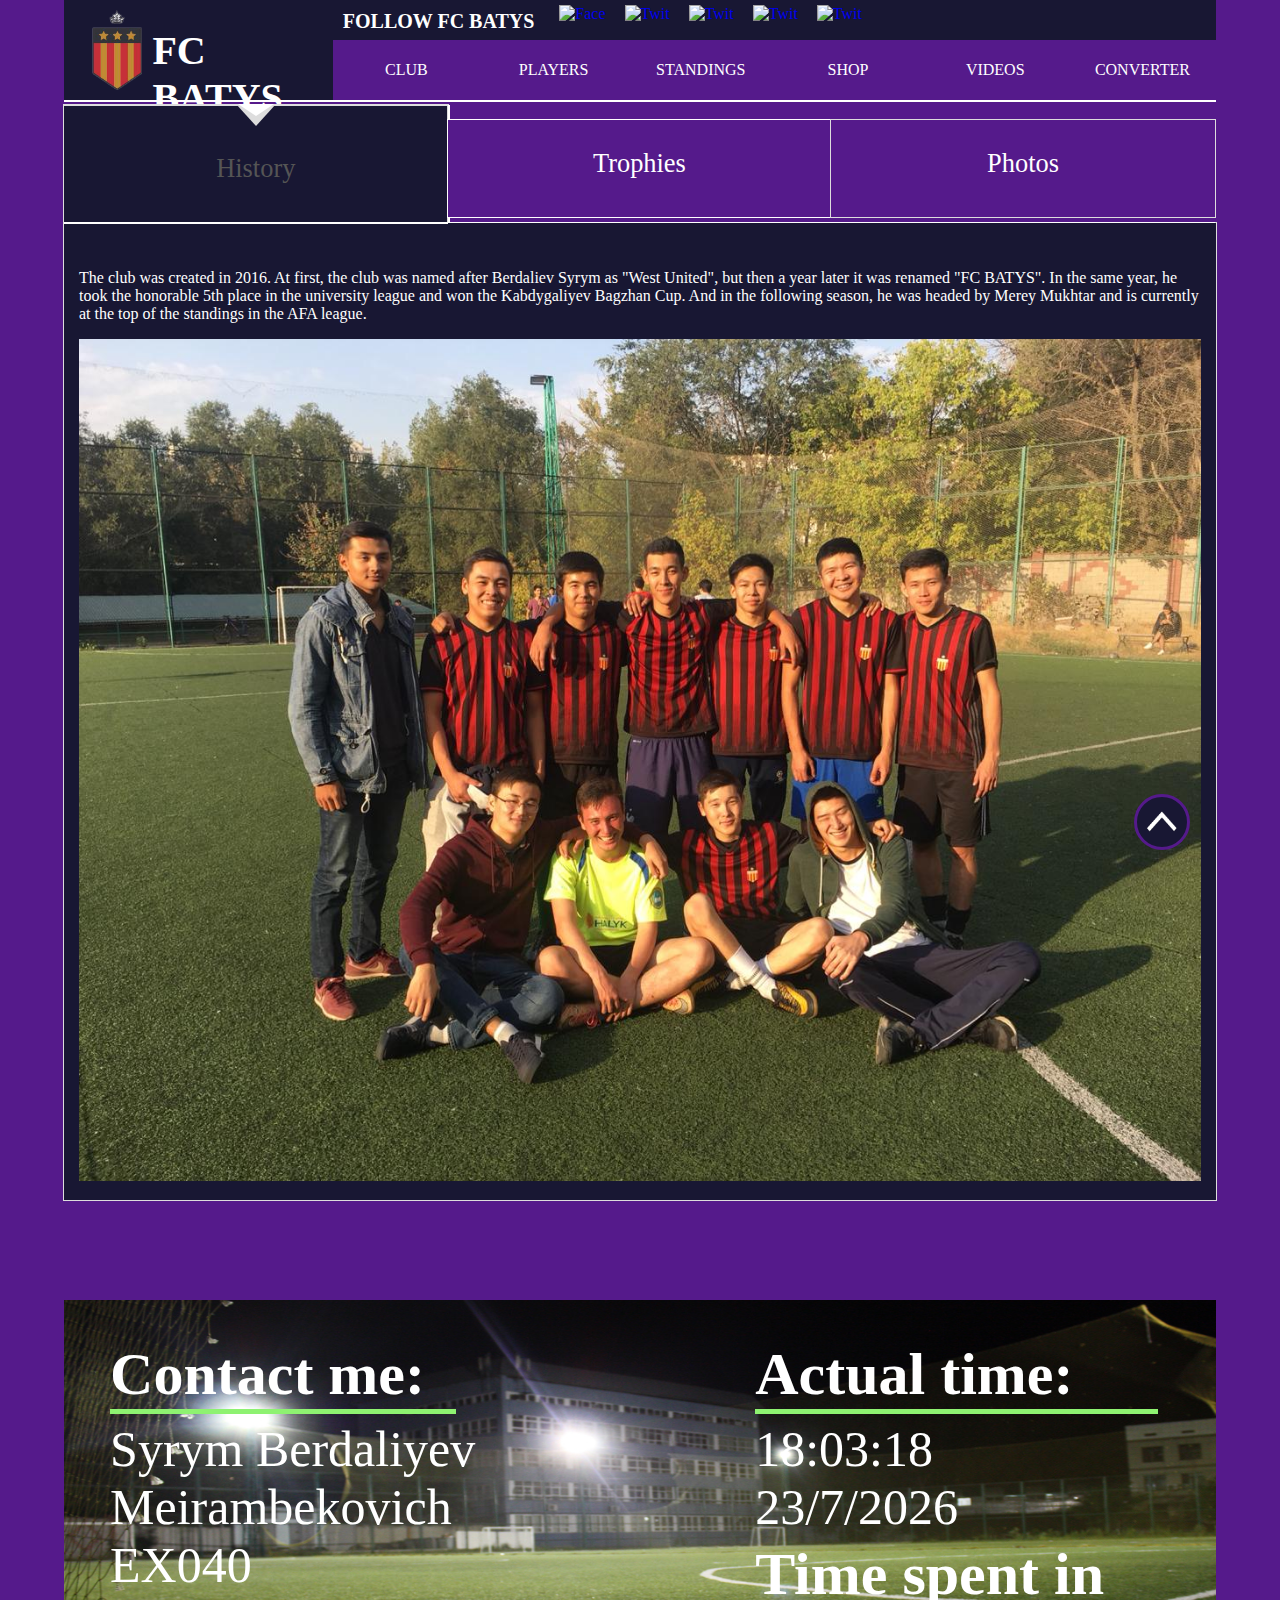
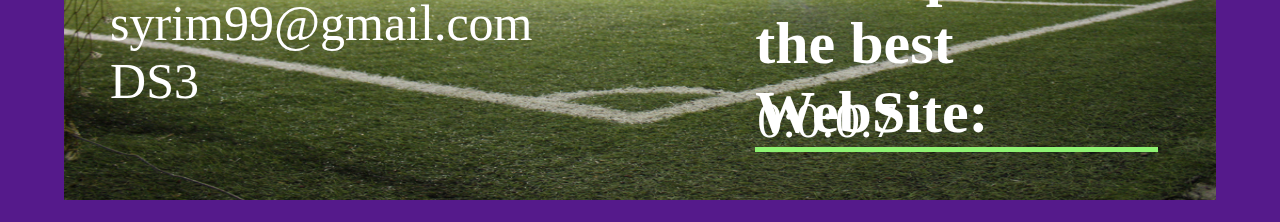
==== Main.html @ 651b8186 "wqe" ====
﻿<!DOCTYPE html>
<html>
<head>
    <meta charset="utf-8" />
    <title>FC BATYS Official Website</title>
    <link rel="stylesheet" href="style1.css">
    <script type="text/javascript">
        function digitalWatch() {
            var date = new Date();
            var hours = date.getHours();
            var minutes = date.getMinutes();
            var seconds = date.getSeconds();
            if (hours < 10) hours = "0" + hours;
            if (minutes < 10) minutes = "0" + minutes;
            if (seconds < 10) seconds = "0" + seconds;
            var d = new Date();
            var day = d.getDate();
            var month = d.getMonth() + 1;
            var year = d.getFullYear();
            document.getElementById("clock").innerHTML = hours + ":" + minutes + ":" + seconds + "<br />" + day + "/" + month + "/" + year;
            setTimeout("digitalWatch()", 1000);
        }
    </script>
    <script src="http://cdnjs.cloudflare.com/ajax/libs/jquery/2.1.3/jquery.min.js"></script>
    <script src="https://maxcdn.bootstrapcdn.com/bootstrap/3.3.7/js/bootstrap.min.js"></script>
    <script src="indexs.js"></script>
    <script type="text/javascript" src="timer.js"></script>
</head>

<body onload="digitalWatch(); starttimer();">
    <a href="index.html">
        <div class="h-transition">
            <div class="anim" id="left"></div>
            <div id="logo">
                <img src="pic/logo.png" width="50px" height="80px" />
                <h1>FC BATYS</h1>
            </div>
            <div class="anim" id="right"></div>
        </div>
    </a>
    <div id="topnav">
        <div id="follow">FOLLOW FC BATYS</div>
        <nav>
            <div id="social">
                <a class="soc" href="https://www.facebook.com/syrim99?ref=bookmarks" target="_blank">
                    <img src="https://www.freeiconspng.com/uploads/white-facebook-fb-icon-17.png" alt="Face" width="30px" height="30px" border="0">
                </a>
                <a class="soc" href="https://twitter.com/syrim_99" target="_blank">
                    <img src="https://www.schalker-gymnasium.de/img/twitter.png" alt="Twit" width="30px" height="30px" border="0">
                </a>
                <a class="soc" href="https://www.instagram.com/whistle_afa/" target="_blank">
                    <img src="http://alm.ch/img/instagram.png" alt="Twit" width="30px" height="30px" border="0">
                </a>
                <a class="soc" href="https://www.youtube.com/channel/UCQXAI_asVi-Q_yuQBf73lHg" target="_blank">
                    <img src="https://pngimage.net/wp-content/uploads/2018/06/youtube-logo-png-white-1.png" alt="Twit" width="30px" height="30px" border="0">
                </a>
                <a class="soc" href="https://vk.com/syrim_99" target="_blank">
                    <img src="https://www.stadlerrail.com/static/img/vk_com.png" alt="Twit" width="30px" height="30px" border="0">
                </a>
            </div>
        </nav>
    </div>
    <ul class="men">
        <li>
            <a href="Main.html">
                Club
                <span></span>
                <span></span>
                <span></span>
                <span></span>
            </a>
        </li>
        <li>
            <a href="players.html">
                Players
                <span></span>
                <span></span>
                <span></span>
                <span></span>
            </a>
        </li>
        <li>
            <a href="Table.html">
                Standings
                <span></span>
                <span></span>
                <span></span>
                <span></span>
            </a>
        </li>
        <li>
            <a href="shop.html">
                Shop
                <span></span>
                <span></span>
                <span></span>
                <span></span>
            </a>
        </li>
        <li>
            <a href="videos.html">
                Videos
                <span></span>
                <span></span>
                <span></span>
                <span></span>
            </a>
        </li>
        <li>
            <a href="Converter.html">
                Converter
                <span></span>
                <span></span>
                <span></span>
                <span></span>
            </a>
        </li>
    </ul>
    <hr id="hr1" width="100%" />
    <div class="container">
        <section id="fancyTabWidget" class="tabs t-tabs">
            <ul class="nav nav-tabs fancyTabs" role="tablist">

                <li class="tab fancyTab active">
                    <div class="arrow-down"><div class="arrow-down-inner"></div></div>
                    <a id="tab0" href="#qwe" role="tab" aria-controls="tabBody0" aria-selected="true" data-toggle="tab" tabindex="0"><span class="fa fa-desktop"></span><span class="hidden-xs">History</span></a>
                    <div class="whiteBlock"></div>
                </li>

                <li class="tab fancyTab">
                    <div class="arrow-down"><div class="arrow-down-inner"></div></div>
                    <a id="tab1" href="#" role="tab" aria-controls="tabBody1" aria-selected="true" data-toggle="tab" tabindex="0"><span class="fa fa-firefox"></span><span class="hidden-xs">Trophies</span></a>
                    <div class="whiteBlock"></div>
                </li>

                <li class="tab fancyTab">
                    <div class="arrow-down"><div class="arrow-down-inner"></div></div>
                    <a id="tab2" href="#tabBody2" role="tab" aria-controls="tabBody2" aria-selected="true" data-toggle="tab" tabindex="0"><span class="fa fa-envira"></span><span class="hidden-xs">Photos</span></a>
                    <div class="whiteBlock"></div>
                </li>
                                
            </ul>
            <div id="myTabContent" class="tab-content fancyTabContent" aria-live="polite">
                <div class="tab-pane  fade active in" id="tabBody0" role="tabpanel" aria-labelledby="tab0" aria-hidden="false" tabindex="0">
                    <div>
                        <div class="row">

                            <div class="col-md-12">
                                <p>The club was created in 2016. At first, the club was named after Berdaliev Syrym as "West United", but then a year later it was renamed "FC BATYS". In the same year, he took the honorable 5th place in the university league and won the Kabdygaliyev Bagzhan Cup. And in the following season, he was headed by Merey Mukhtar and is currently at the top of the standings in the AFA league.</p>
                                <img src="pic/obw2.jpg" width="100%" height="50%" style="align-self:center;" />
                            </div>

                        </div>
                    </div>
                </div>
                <div class="tab-pane  fade" id="tabBody1" role="tabpanel" aria-labelledby="tab1" aria-hidden="true" tabindex="0">
                    <div class="row">

                        <div class="col-md-12">

                            <p>
                                The club has won three dorm cups. Six Cups "Pinta Bar". FC Batys won their first trophy in 2016 when they won the Copa Macaca, which was the predecessor to the Aksay Championship. The club won the Aksay Championship a record 2 times during the 2-year span of the tournament.
                                When AUPET league was established in 2017, the importance of the regional league declined, and it was abandoned in 2017. From then on, Batys did not participate in regional competitions until the establishment of the Copa Catalunya in 2017, a cup they have won a record 2 times.
                                They are the most successful club in AUPET, having won a total of 73 domestic titles: 25 Obwaga Cup, a record 30 Pint Bar Cup, a record 13 Supercopa de AUPET, a record three Copa Aidynbek and a record two Copa de Mara.
                                The club is also one of the most successful clubs in international club football, having won 22 official trophies in total, 14 of which are UEFA competitions and 8 approved by FIFA. They have two Kazakh Cup, five UEFA Champions League titles, a record five UEFA Super Cup, a record four UEFA Cup Winners' Cups, and three FIFA Club World Cup trophies.
                            </p>
                            <img src="https://www.hindustantimes.com/rf/image_size_960x540/HT/p2/2018/04/22/Pictures/spain-soccer-copa-del-rey_3df8436e-45d9-11e8-873d-4d6fb1883171.jpg" width="100%" height="50%" style="align-self:center;" />
                        </div>
                    </div>
                </div>
                <div class="tab-pane  fade" id="tabBody2" role="tabpanel" aria-labelledby="tab2" aria-hidden="true" tabindex="0">
                    <div class="row">
                        <div class="col-md-12" style="align-items:center; text-align:center">
                            <h2>The Moments from matches and life of our players.</h2>
                            <img src="pic/MyCollages.jpg" style="display:block; margin: 0 auto;" width="81%" height="50%" style="align-self:center;" />
                        </div>
                    </div>
                </div>
                                
        </div>

        </section>
    </div>
    <script src="http://cdnjs.cloudflare.com/ajax/libs/jquery/2.1.3/jquery.min.js"></script>
    <script src="https://maxcdn.bootstrapcdn.com/bootstrap/3.3.7/js/bootstrap.min.js"></script>
    <script src="indexs.js"></script>
    <footer id="qwe" style="position: absolute;
    left: 5%;
    top: 1300px;">
        <img src="pic/pole2.jpg" width="100%" height="100% " />
        <div class="footer">
            <h1 id="inf" style="width: 30%">Contact me:</h1>
            <p id="info">
                Syrym Berdaliyev <br />
                Meirambekovich<br />
                EX040<br />
                syrim99@gmail.com<br />
                DS3
            </p>
        </div>
        <div class="footer"><h1 id="act" style="width: 35%">Actual time:</h1><p id="clock"></p></div>
        <div class="footer">
            <h1 id="tim" style="width: 35%">Time spent in the best WebSite:</h1>
            <br /><input type="text" id="myTimer"></input>
        </div>
    </footer>
    <a href="#" title="Up" class="topbutton"><img src="pic/white-down-arrow-png-2.png" width="40px" height="45px" /></a>
</body>
</html>
---- style1.css ----
.container {
    position: absolute;
    top: 90px;
    left: 5%;
    width: 90%;
}
body {
    background-color: rgb(85, 26, 139);
}

a {
    text-decoration: none;
}

.h-transition {
    position: absolute;
    top: 0;
    left: 5%;
    width: 21%;
    height: 100px;
    float: left;
    display: flex;
    justify-content: center;
    cursor: pointer;
    background-color: rgb(24, 23, 51);
}

#logo {
    position: absolute;
    left: 5%;
    width: 90%;
    height: 100px;
    float: left;
}

    #logo img {
        position: absolute;
        margin-top: 10px;
        margin-left: 15px;
        float: left;
    }

    #logo h1 {
        position: absolute;
        top: 0;
        margin-left: 75px;
        font-size: 40px;
        font-family: 'Cambria Math';
        color: white;
        float: left;
    }

.anim {
    display: flex;
    flex-grow: 1;
    width: 5%;
    height: 0px;
    -webkit-transition: height .1s;
    -webkit-transition-property: height;
    -webkit-transition-duration: 0.5s;
    -webkit-transition-timing-function: ease;
    -webkit-transition-delay: 0s;
}

#left {
    position: absolute;
    top: 0;
    left: 0;
    background-color: #c35a0f;
    float: left;
}

#right {
    position: absolute;
    top: 0;
    right: 0;
    background-color: #b11d1d;
    float: right;
}

.h-transition:hover div {
    height: 100px;
}

#topnav {
    position: absolute;
    top: 0;
    left: 26%;
    width: 69%;
    height: 40px;
    float: left;
    background-color: rgb(24, 23, 51);
}

#follow {
    margin-left: 10px;
    margin-top: 10px;
    color: white;
    font-size: 20px;
    font-family: Calibri;
    font-weight: bold;
    float: left;
}

#social {
    margin-left: 10px;
    margin-top: 5px;
    float: left;
}

.soc {
    margin-left: 15px;
}

.men {
    position: absolute;
    top: 40px;
    left: 26%;
    width: 69%;
    height: 60px;
    float: left;
    margin: 0;
    padding: 0;
    display: flex;
    background-color: rgb(85, 26, 139);
}

    .men li {
        width: 16.7%;
        list-style: none;
        float: left;
    }

        .men li a {
            position: relative;
            width: 100%;
            height: 60px;
            float: left;
            display: block;
            color: white;
            line-height: 60px;
            z-index: 0;
            text-align: center;
            text-decoration: none;
            text-transform: uppercase;
            -webkit-transition: .5s;
            box-sizing: border-box;
        }

            .men li a span {
                position: absolute;
                width: 25%;
                height: 100%;
                float: left;
                background-color: rgb(24, 23, 51);
                z-index: -1;
                transform-origin: top;
                transform: scaleY(0);
                -webkit-transition: transform .5s;
            }

            .men li a:hover {
                color: #fff;
                text-decoration: none;
            }

                .men li a:hover span {
                    transform-origin: bottom;
                    transform: scaleY(1);
                }

            .men li a span:nth-child(1) {
                left: 0;
                -webkit-transition-delay: 0s;
            }

            .men li a span:nth-child(2) {
                left: 25%;
                -webkit-transition-delay: 0.15s;
            }

            .men li a span:nth-child(3) {
                left: 50%;
                -webkit-transition-delay: 0.3s;
            }

            .men li a span:nth-child(4) {
                left: 75%;
                -webkit-transition-delay: 0.45s;
            }

#hr1 {
    position: absolute;
    top: 92px;
    left: 5%;
    height: 2px;
    background-color: white;
    width: 90%;
    border: none;
}
#hr2 {
    position: absolute;
    top: 754px;
    left: 5%;
    height: 2px;
    background-color: white;
    width: 90%;
    border: none;
}
footer {
    bottom: 0;
    width: 90%;
    height: 500px;
}

.footer p {
    color: white;
    font-size: 50px;
    font-family: 'Monotype Corsiva';
}

.footer h1 {
    color: white;
    font-size: 60px;
    font-family: 'Monotype Corsiva';
    border-bottom: 5px solid #8ef271;
}

#inf {
    position: absolute;
    top: 0px;
    left: 4%;
    width: 40%;
}

#info {
    position: absolute;
    top: 70px;
    left: 4%;
}

#clock {
    position: absolute;
    top: 70px;
    left: 60%;
}

#myTimer {
    position: absolute;
    top: 390px;
    left: 60%;
    border: none;
    color: white;
    font-size: 50px;
    font-family: 'Monotype Corsiva';
    background: none;
}

#act {
    position: absolute;
    top: 0px;
    left: 60%;
}

#tim {
    position: absolute;
    top: 200px;
    left: 60%;
}

.topbutton {
    width: 50px;
    height: 50px;
    border: 3px solid rgb(85, 26, 139);
    background-color: rgb(24, 23, 51);
    justify-content: center;
    align-items: center;
    text-align: center;
    position: fixed;
    bottom: 50px;
    right: 7%;
    cursor: pointer;
    border-radius: 28px;
    -moz-border-radius: 28px;
    -webkit-border-radius: 28px;
    -khtml-border-radius: 28px;
}
h1, h2, h3, h4, h5, h6 {
  font-family: 'Source Sans Pro';
  font-weight:700;
  color: white;
}

.fancyTab {
    text-align: center;
    padding: 15px 0;
    background-color: rgb(85, 26, 139);
    box-shadow: 0 0 0 1px white;
    top: 15px;
    transition: top .2s;
}

.fancyTab.active {
  top:0;
  transition:top .2s;
}

.whiteBlock {
  display:none;
}

.fancyTab.active .whiteBlock {
    display: block;
    height: 2px;
    bottom: -2px;
    background-color: white;
    width: 100%;
    position: absolute;
    z-index: 1;
}

.fancyTab a {
	font-family: 'Source Sans Pro';
	font-size:1.65em;
	font-weight:300;
    transition:.2s;
    color: white;
}

.fancyTab .hidden-xs {
  white-space:nowrap;
}

.fancyTabs {
	border-bottom:2px solid #ddd;
  margin: 15px 0 0;
}

li.fancyTab a {
  padding-top: 15px;
  top:-15px;
  padding-bottom:0;
}

li.fancyTab.active a {
    padding-top: inherit;
}

.fancyTab .fa {
  font-size: 40px;
	width:100%;
	padding: 15px 0 5px;
  color:white;
}

.fancyTab.active .fa {
  color: white;
}

.fancyTab a:focus {
	outline:none;
}

.fancyTabContent {
    border-color: transparent;
    box-shadow: 0 -2px 0 -1px #fff, 0 0 0 1px #ddd;
    padding: 30px 15px 15px;
    position: relative;
    background-color: rgb(24, 23, 51);
    color:white;
}

.nav-tabs > li.fancyTab.active > a, 
.nav-tabs > li.fancyTab.active > a:focus,
.nav-tabs > li.fancyTab.active > a:hover {
	border-width:0;
}

.nav-tabs > li.fancyTab:hover {
    background-color: rgb(85, 26, 117);
    box-shadow: 0 0 0 1px #ddd;
}

.nav-tabs > li.fancyTab.active:hover {
    background-color: rgb(24, 23, 81);
    box-shadow: 1px 1px 0 1px #fff, 0 0px 0 1px #ddd, -1px 1px 0 0px #ddd inset;
}

.nav-tabs > li.fancyTab:hover a {
	border-color:transparent;
}

.nav.nav-tabs .fancyTab a[data-toggle="tab"] {
  background-color:transparent;
  border-bottom:0;
}

.nav-tabs > li.fancyTab:hover a {
  border-right: 1px solid transparent;
}

.nav-tabs > li.fancyTab > a {
	margin-right:0;
	border-top:0;
  padding-bottom: 30px;
  margin-bottom: -30px;
}

.nav-tabs > li.fancyTab {
	margin-right:0;
	margin-bottom:0;
}

.nav-tabs > li.fancyTab:last-child a {
  border-right: 1px solid transparent;
}

.nav-tabs > li.fancyTab.active:last-child {
  border-right: 0px solid #ddd;
	box-shadow: 0px 2px 0 0px #fff, 0px 0px 0 1px #ddd;
}

.fancyTab:last-child {
  box-shadow: 0 0 0 1px #ddd;
}

.tabs .nav-tabs li.fancyTab.active a {
	box-shadow:none;
  top:0;
}


.fancyTab.active {
    background: rgb(24, 23, 51);
    box-shadow: 1px 1px 0 1px #fff, 0 0px 0 1px #ddd, -1px 1px 0 0px #ddd inset;
    padding-bottom: 30px;
}

.arrow-down {
	display:none;
  width: 0;
  height: 0;
  border-left: 20px solid transparent;
  border-right: 20px solid transparent;
  border-top: 22px solid #ddd;
  position: absolute;
  top: -1px;
  left: calc(50% - 20px);
}

.arrow-down-inner {
  width: 0;
  height: 0;
  border-left: 18px solid transparent;
  border-right: 18px solid transparent;
  border-top: 12px solid #fff;
  position: absolute;
  top: -22px;
  left: -18px;
}

.fancyTab.active .arrow-down {
  display: block;
}

@media (max-width: 1200px) {
  
  .fancyTab .fa {
  	font-size: 36px;
      color: white;
  }
  
  .fancyTab .hidden-xs {
    font-size:22px;
	}
		
}
	
	
@media (max-width: 992px) {
    
  .fancyTab .fa {
  	font-size: 33px;
      color: white;
  }
    
  .fancyTab .hidden-xs {
  	font-size:18px;
    font-weight:normal;
  }
		
}
	
	
@media (max-width: 768px) {
    
  .fancyTab > a {
    font-size:18px;
    color : white;
  }
    
  .nav > li.fancyTab > a {
    padding:15px 0;
    margin-bottom:inherit;
  }
    
  .fancyTab .fa {
    font-size:30px;
  }
    
  .nav-tabs > li.fancyTab > a {
    border-right:1px solid transparent;
    padding-bottom:0;
  }
    
  .fancyTab.active .fa {
    color: white;
	}		
}

.nav {
    padding-left: 0;
    margin-bottom: 0;
    list-style: none
}

    .nav > li {
        position: relative;
        display: block
    }

        .nav > li > a {
            position: relative;
            display: block;
            padding: 10px 15px
        }

            .nav > li > a:focus, .nav > li > a:hover {
                text-decoration: none;
                background-color: #eee;
            }

        .nav > li.disabled > a {
            color: #777
        }

            .nav > li.disabled > a:focus, .nav > li.disabled > a:hover {
                color: #777;
                text-decoration: none;
                cursor: not-allowed;
                background-color: transparent
            }

    .nav .open > a, .nav .open > a:focus, .nav .open > a:hover {
        background-color: #eee;
        border-color: #337ab7
    }

    .nav .nav-divider {
        height: 1px;
        margin: 9px 0;
        overflow: hidden;
        background-color: #e5e5e5
    }

    .nav > li > a > img {
        max-width: none
    }

.nav-tabs {
    border-bottom: 1px solid #ddd
}

    .nav-tabs > li {
        float: left;
        margin-bottom: -1px
    }

        .nav-tabs > li > a {
            margin-right: 2px;
            line-height: 1.42857143;
            border: 1px solid transparent;
            border-radius: 4px 4px 0 0
        }

            .nav-tabs > li > a:hover {
                border-color: #eee #eee #ddd
            }

        .nav-tabs > li.active > a, .nav-tabs > li.active > a:focus, .nav-tabs > li.active > a:hover {
            color: #555;
            cursor: default;
            background-color: #fff;
            border: 1px solid #ddd;
            border-bottom-color: transparent
        }

    .nav-tabs.nav-justified {
        width: 100%;
        border-bottom: 0
    }

        .nav-tabs.nav-justified > li {
            float: none
        }

            .nav-tabs.nav-justified > li > a {
                margin-bottom: 5px;
                text-align: center
            }

        .nav-tabs.nav-justified > .dropdown .dropdown-menu {
            top: auto;
            left: auto
        }

@media (min-width:768px) {
    .nav-tabs.nav-justified > li {
        display: table-cell;
        width: 1%
    }

        .nav-tabs.nav-justified > li > a {
            margin-bottom: 0
        }
}

.nav-tabs.nav-justified > li > a {
    margin-right: 0;
    border-radius: 4px
}

.nav-tabs.nav-justified > .active > a, .nav-tabs.nav-justified > .active > a:focus, .nav-tabs.nav-justified > .active > a:hover {
    border: 1px solid #ddd
}

@media (min-width:768px) {
    .nav-tabs.nav-justified > li > a {
        border-bottom: 1px solid #ddd;
        border-radius: 4px 4px 0 0
    }

    .nav-tabs.nav-justified > .active > a, .nav-tabs.nav-justified > .active > a:focus, .nav-tabs.nav-justified > .active > a:hover {
        border-bottom-color: #fff
    }
}

.nav-pills > li {
    float: left
}

    .nav-pills > li > a {
        border-radius: 4px
    }

    .nav-pills > li + li {
        margin-left: 2px
    }

    .nav-pills > li.active > a, .nav-pills > li.active > a:focus, .nav-pills > li.active > a:hover {
        color: #fff;
        background-color: #337ab7
    }

.nav-stacked > li {
    float: none
}

    .nav-stacked > li + li {
        margin-top: 2px;
        margin-left: 0
    }

.nav-justified {
    width: 100%
}

    .nav-justified > li {
        float: none
    }

        .nav-justified > li > a {
            margin-bottom: 5px;
            text-align: center
        }

    .nav-justified > .dropdown .dropdown-menu {
        top: auto;
        left: auto
    }

@media (min-width:768px) {
    .nav-justified > li {
        display: table-cell;
        width: 1%
    }

        .nav-justified > li > a {
            margin-bottom: 0
        }
}

.nav-tabs-justified {
    border-bottom: 0
}

    .nav-tabs-justified > li > a {
        margin-right: 0;
        border-radius: 4px
    }

    .nav-tabs-justified > .active > a, .nav-tabs-justified > .active > a:focus, .nav-tabs-justified > .active > a:hover {
        border: 1px solid #ddd
    }

@media (min-width:768px) {
    .nav-tabs-justified > li > a {
        border-bottom: 1px solid #ddd;
        border-radius: 4px 4px 0 0
    }

    .nav-tabs-justified > .active > a, .nav-tabs-justified > .active > a:focus, .nav-tabs-justified > .active > a:hover {
        border-bottom-color: #fff
    }
}

.tab-content > .tab-pane {
    display: none
}

.tab-content > .active {
    display: block
}

.nav-tabs .dropdown-menu {
    margin-top: -1px;
    border-top-left-radius: 0;
    border-top-right-radius: 0
}

.navbar {
    position: relative;
    min-height: 50px;
    margin-bottom: 20px;
    border: 1px solid transparent
}

@media (min-width:768px) {
    .navbar {
        border-radius: 4px
    }
}

@media (min-width:768px) {
    .navbar-header {
        float: left
    }
}

.navbar-collapse {
    padding-right: 15px;
    padding-left: 15px;
    overflow-x: visible;
    -webkit-overflow-scrolling: touch;
    border-top: 1px solid transparent;
    -webkit-box-shadow: inset 0 1px 0 rgba(255,255,255,.1);
    box-shadow: inset 0 1px 0 rgba(255,255,255,.1)
}

    .navbar-collapse.in {
        overflow-y: auto
    }

@media (min-width:768px) {
    .navbar-collapse {
        width: auto;
        border-top: 0;
        -webkit-box-shadow: none;
        box-shadow: none
    }

        .navbar-collapse.collapse {
            display: block !important;
            height: auto !important;
            padding-bottom: 0;
            overflow: visible !important
        }

        .navbar-collapse.in {
            overflow-y: visible
        }

    .navbar-fixed-bottom .navbar-collapse, .navbar-fixed-top .navbar-collapse, .navbar-static-top .navbar-collapse {
        padding-right: 0;
        padding-left: 0
    }
}

.navbar-fixed-bottom .navbar-collapse, .navbar-fixed-top .navbar-collapse {
    max-height: 340px
}

@media (max-device-width:480px) and (orientation:landscape) {
    .navbar-fixed-bottom .navbar-collapse, .navbar-fixed-top .navbar-collapse {
        max-height: 200px
    }
}

.container-fluid > .navbar-collapse, .container-fluid > .navbar-header, .container > .navbar-collapse, .container > .navbar-header {
    margin-right: -15px;
    margin-left: -15px
}

@media (min-width:768px) {
    .container-fluid > .navbar-collapse, .container-fluid > .navbar-header, .container > .navbar-collapse, .container > .navbar-header {
        margin-right: 0;
        margin-left: 0
    }
}

.navbar-static-top {
    z-index: 1000;
    border-width: 0 0 1px
}

@media (min-width:768px) {
    .navbar-static-top {
        border-radius: 0
    }
}

.navbar-fixed-bottom, .navbar-fixed-top {
    position: fixed;
    right: 0;
    left: 0;
    z-index: 1030
}

@media (min-width:768px) {
    .navbar-fixed-bottom, .navbar-fixed-top {
        border-radius: 0
    }
}

.navbar-fixed-top {
    top: 0;
    border-width: 0 0 1px
}

.navbar-fixed-bottom {
    bottom: 0;
    margin-bottom: 0;
    border-width: 1px 0 0
}

.navbar-brand {
    float: left;
    height: 50px;
    padding: 15px 15px;
    font-size: 18px;
    line-height: 20px
}

    .navbar-brand:focus, .navbar-brand:hover {
        text-decoration: none
    }

    .navbar-brand > img {
        display: block
    }

@media (min-width:768px) {
    .navbar > .container .navbar-brand, .navbar > .container-fluid .navbar-brand {
        margin-left: -15px
    }
}

.navbar-toggle {
    position: relative;
    float: right;
    padding: 9px 10px;
    margin-top: 8px;
    margin-right: 15px;
    margin-bottom: 8px;
    background-color: transparent;
    background-image: none;
    border: 1px solid transparent;
    border-radius: 4px
}

    .navbar-toggle:focus {
        outline: 0
    }

    .navbar-toggle .icon-bar {
        display: block;
        width: 22px;
        height: 2px;
        border-radius: 1px
    }

        .navbar-toggle .icon-bar + .icon-bar {
            margin-top: 4px
        }

@media (min-width:768px) {
    .navbar-toggle {
        display: none
    }
}

.navbar-nav {
    margin: 7.5px -15px
}

    .navbar-nav > li > a {
        padding-top: 10px;
        padding-bottom: 10px;
        line-height: 20px
    }

@media (max-width:767px) {
    .navbar-nav .open .dropdown-menu {
        position: static;
        float: none;
        width: auto;
        margin-top: 0;
        background-color: transparent;
        border: 0;
        -webkit-box-shadow: none;
        box-shadow: none
    }

        .navbar-nav .open .dropdown-menu .dropdown-header, .navbar-nav .open .dropdown-menu > li > a {
            padding: 5px 15px 5px 25px
        }

        .navbar-nav .open .dropdown-menu > li > a {
            line-height: 20px
        }

            .navbar-nav .open .dropdown-menu > li > a:focus, .navbar-nav .open .dropdown-menu > li > a:hover {
                background-image: none
            }
}

@media (min-width:768px) {
    .navbar-nav {
        float: left;
        margin: 0
    }

        .navbar-nav > li {
            float: left
        }

            .navbar-nav > li > a {
                padding-top: 15px;
                padding-bottom: 15px
            }
}

.navbar-form {
    padding: 10px 15px;
    margin-top: 8px;
    margin-right: -15px;
    margin-bottom: 8px;
    margin-left: -15px;
    border-top: 1px solid transparent;
    border-bottom: 1px solid transparent;
    -webkit-box-shadow: inset 0 1px 0 rgba(255,255,255,.1),0 1px 0 rgba(255,255,255,.1);
    box-shadow: inset 0 1px 0 rgba(255,255,255,.1),0 1px 0 rgba(255,255,255,.1)
}

@media (min-width:768px) {
    .navbar-form .form-group {
        display: inline-block;
        margin-bottom: 0;
        vertical-align: middle
    }

    .navbar-form .form-control {
        display: inline-block;
        width: auto;
        vertical-align: middle
    }

    .navbar-form .form-control-static {
        display: inline-block
    }

    .navbar-form .input-group {
        display: inline-table;
        vertical-align: middle
    }

        .navbar-form .input-group .form-control, .navbar-form .input-group .input-group-addon, .navbar-form .input-group .input-group-btn {
            width: auto
        }

        .navbar-form .input-group > .form-control {
            width: 100%
        }

    .navbar-form .control-label {
        margin-bottom: 0;
        vertical-align: middle
    }

    .navbar-form .checkbox, .navbar-form .radio {
        display: inline-block;
        margin-top: 0;
        margin-bottom: 0;
        vertical-align: middle
    }

        .navbar-form .checkbox label, .navbar-form .radio label {
            padding-left: 0
        }

        .navbar-form .checkbox input[type=checkbox], .navbar-form .radio input[type=radio] {
            position: relative;
            margin-left: 0
        }

    .navbar-form .has-feedback .form-control-feedback {
        top: 0
    }
}

@media (max-width:767px) {
    .navbar-form .form-group {
        margin-bottom: 5px
    }

        .navbar-form .form-group:last-child {
            margin-bottom: 0
        }
}

@media (min-width:768px) {
    .navbar-form {
        width: auto;
        padding-top: 0;
        padding-bottom: 0;
        margin-right: 0;
        margin-left: 0;
        border: 0;
        -webkit-box-shadow: none;
        box-shadow: none
    }
}

.navbar-nav > li > .dropdown-menu {
    margin-top: 0;
    border-top-left-radius: 0;
    border-top-right-radius: 0
}

.navbar-fixed-bottom .navbar-nav > li > .dropdown-menu {
    margin-bottom: 0;
    border-top-left-radius: 4px;
    border-top-right-radius: 4px;
    border-bottom-right-radius: 0;
    border-bottom-left-radius: 0
}

.navbar-btn {
    margin-top: 8px;
    margin-bottom: 8px
}

    .navbar-btn.btn-sm {
        margin-top: 10px;
        margin-bottom: 10px
    }

    .navbar-btn.btn-xs {
        margin-top: 14px;
        margin-bottom: 14px
    }

.navbar-text {
    margin-top: 15px;
    margin-bottom: 15px
}

@media (min-width:768px) {
    .navbar-text {
        float: left;
        margin-right: 15px;
        margin-left: 15px
    }
}

@media (min-width:768px) {
    .navbar-left {
        float: left !important
    }

    .navbar-right {
        float: right !important;
        margin-right: -15px
    }

        .navbar-right ~ .navbar-right {
            margin-right: 0
        }
}

.navbar-default {
    background-color: #f8f8f8;
    border-color: #e7e7e7
}

    .navbar-default .navbar-brand {
        color: #777
    }

        .navbar-default .navbar-brand:focus, .navbar-default .navbar-brand:hover {
            color: #5e5e5e;
            background-color: transparent
        }

    .navbar-default .navbar-text {
        color: #777
    }

    .navbar-default .navbar-nav > li > a {
        color: #777
    }

        .navbar-default .navbar-nav > li > a:focus, .navbar-default .navbar-nav > li > a:hover {
            color: #333;
            background-color: transparent
        }

    .navbar-default .navbar-nav > .active > a, .navbar-default .navbar-nav > .active > a:focus, .navbar-default .navbar-nav > .active > a:hover {
        color: #555;
        background-color: #e7e7e7
    }

    .navbar-default .navbar-nav > .disabled > a, .navbar-default .navbar-nav > .disabled > a:focus, .navbar-default .navbar-nav > .disabled > a:hover {
        color: #ccc;
        background-color: transparent
    }

    .navbar-default .navbar-toggle {
        border-color: #ddd
    }

        .navbar-default .navbar-toggle:focus, .navbar-default .navbar-toggle:hover {
            background-color: #ddd
        }

        .navbar-default .navbar-toggle .icon-bar {
            background-color: #888
        }

    .navbar-default .navbar-collapse, .navbar-default .navbar-form {
        border-color: #e7e7e7
    }

    .navbar-default .navbar-nav > .open > a, .navbar-default .navbar-nav > .open > a:focus, .navbar-default .navbar-nav > .open > a:hover {
        color: #555;
        background-color: #e7e7e7
    }

@media (max-width:767px) {
    .navbar-default .navbar-nav .open .dropdown-menu > li > a {
        color: #777
    }

        .navbar-default .navbar-nav .open .dropdown-menu > li > a:focus, .navbar-default .navbar-nav .open .dropdown-menu > li > a:hover {
            color: #333;
            background-color: transparent
        }

    .navbar-default .navbar-nav .open .dropdown-menu > .active > a, .navbar-default .navbar-nav .open .dropdown-menu > .active > a:focus, .navbar-default .navbar-nav .open .dropdown-menu > .active > a:hover {
        color: #555;
        background-color: #e7e7e7
    }

    .navbar-default .navbar-nav .open .dropdown-menu > .disabled > a, .navbar-default .navbar-nav .open .dropdown-menu > .disabled > a:focus, .navbar-default .navbar-nav .open .dropdown-menu > .disabled > a:hover {
        color: #ccc;
        background-color: transparent
    }
}

.navbar-default .navbar-link {
    color: #777
}

    .navbar-default .navbar-link:hover {
        color: #333
    }

.navbar-default .btn-link {
    color: #777
}

    .navbar-default .btn-link:focus, .navbar-default .btn-link:hover {
        color: #333
    }

    .navbar-default .btn-link[disabled]:focus, .navbar-default .btn-link[disabled]:hover, fieldset[disabled] .navbar-default .btn-link:focus, fieldset[disabled] .navbar-default .btn-link:hover {
        color: #ccc
    }

.navbar-inverse {
    background-color: #222;
    border-color: #080808
}

    .navbar-inverse .navbar-brand {
        color: #9d9d9d
    }

        .navbar-inverse .navbar-brand:focus, .navbar-inverse .navbar-brand:hover {
            color: #fff;
            background-color: transparent
        }

    .navbar-inverse .navbar-text {
        color: #9d9d9d
    }

    .navbar-inverse .navbar-nav > li > a {
        color: #9d9d9d
    }

        .navbar-inverse .navbar-nav > li > a:focus, .navbar-inverse .navbar-nav > li > a:hover {
            color: #fff;
            background-color: transparent
        }

    .navbar-inverse .navbar-nav > .active > a, .navbar-inverse .navbar-nav > .active > a:focus, .navbar-inverse .navbar-nav > .active > a:hover {
        color: #fff;
        background-color: #080808
    }

    .navbar-inverse .navbar-nav > .disabled > a, .navbar-inverse .navbar-nav > .disabled > a:focus, .navbar-inverse .navbar-nav > .disabled > a:hover {
        color: #444;
        background-color: transparent
    }

    .navbar-inverse .navbar-toggle {
        border-color: #333
    }

        .navbar-inverse .navbar-toggle:focus, .navbar-inverse .navbar-toggle:hover {
            background-color: #333
        }

        .navbar-inverse .navbar-toggle .icon-bar {
            background-color: #fff
        }

    .navbar-inverse .navbar-collapse, .navbar-inverse .navbar-form {
        border-color: #101010
    }

    .navbar-inverse .navbar-nav > .open > a, .navbar-inverse .navbar-nav > .open > a:focus, .navbar-inverse .navbar-nav > .open > a:hover {
        color: #fff;
        background-color: #080808
    }

@media (max-width:767px) {
    .navbar-inverse .navbar-nav .open .dropdown-menu > .dropdown-header {
        border-color: #080808
    }

    .navbar-inverse .navbar-nav .open .dropdown-menu .divider {
        background-color: #080808
    }

    .navbar-inverse .navbar-nav .open .dropdown-menu > li > a {
        color: #9d9d9d
    }

        .navbar-inverse .navbar-nav .open .dropdown-menu > li > a:focus, .navbar-inverse .navbar-nav .open .dropdown-menu > li > a:hover {
            color: #fff;
            background-color: transparent
        }

    .navbar-inverse .navbar-nav .open .dropdown-menu > .active > a, .navbar-inverse .navbar-nav .open .dropdown-menu > .active > a:focus, .navbar-inverse .navbar-nav .open .dropdown-menu > .active > a:hover {
        color: #fff;
        background-color: #080808
    }

    .navbar-inverse .navbar-nav .open .dropdown-menu > .disabled > a, .navbar-inverse .navbar-nav .open .dropdown-menu > .disabled > a:focus, .navbar-inverse .navbar-nav .open .dropdown-menu > .disabled > a:hover {
        color: #444;
        background-color: transparent
    }
}

.navbar-inverse .navbar-link {
    color: #9d9d9d
}

    .navbar-inverse .navbar-link:hover {
        color: #fff
    }

.navbar-inverse .btn-link {
    color: #9d9d9d
}

    .navbar-inverse .btn-link:focus, .navbar-inverse .btn-link:hover {
        color: #fff
    }

    .navbar-inverse .btn-link[disabled]:focus, .navbar-inverse .btn-link[disabled]:hover, fieldset[disabled] .navbar-inverse .btn-link:focus, fieldset[disabled] .navbar-inverse .btn-link:hover {
        color: #444
    }

.carousel {
    position: relative
}

.carousel-inner {
    position: relative;
    width: 100%;
    overflow: hidden
}

    .carousel-inner > .item {
        position: relative;
        display: none;
        -webkit-transition: .6s ease-in-out left;
        -o-transition: .6s ease-in-out left;
        transition: .6s ease-in-out left
    }

        .carousel-inner > .item > a > img, .carousel-inner > .item > img {
            line-height: 1
        }

@media all and (transform-3d),(-webkit-transform-3d) {
    .carousel-inner > .item {
        -webkit-transition: -webkit-transform .6s ease-in-out;
        -o-transition: -o-transform .6s ease-in-out;
        transition: transform .6s ease-in-out;
        -webkit-backface-visibility: hidden;
        backface-visibility: hidden;
        -webkit-perspective: 1000px;
        perspective: 1000px
    }

        .carousel-inner > .item.active.right, .carousel-inner > .item.next {
            left: 0;
            -webkit-transform: translate3d(100%,0,0);
            transform: translate3d(100%,0,0)
        }

        .carousel-inner > .item.active.left, .carousel-inner > .item.prev {
            left: 0;
            -webkit-transform: translate3d(-100%,0,0);
            transform: translate3d(-100%,0,0)
        }

            .carousel-inner > .item.active, .carousel-inner > .item.next.left, .carousel-inner > .item.prev.right {
                left: 0;
                -webkit-transform: translate3d(0,0,0);
                transform: translate3d(0,0,0)
            }
}

.carousel-inner > .active, .carousel-inner > .next, .carousel-inner > .prev {
    display: block
}

.carousel-inner > .active {
    left: 0
}

.carousel-inner > .next, .carousel-inner > .prev {
    position: absolute;
    top: 0;
    width: 100%
}

.carousel-inner > .next {
    left: 100%
}

.carousel-inner > .prev {
    left: -100%
}

    .carousel-inner > .next.left, .carousel-inner > .prev.right {
        left: 0
    }

.carousel-inner > .active.left {
    left: -100%
}

.carousel-inner > .active.right {
    left: 100%
}

.carousel-control {
    position: absolute;
    top: 0;
    bottom: 0;
    left: 0;
    width: 15%;
    font-size: 20px;
    color: #fff;
    text-align: center;
    text-shadow: 0 1px 2px rgba(0,0,0,.6);
    filter: alpha(opacity=50);
    opacity: .5
}

    .carousel-control.left {
        background-image: -webkit-linear-gradient(left,rgba(0,0,0,.5) 0,rgba(0,0,0,.0001) 100%);
        background-image: -o-linear-gradient(left,rgba(0,0,0,.5) 0,rgba(0,0,0,.0001) 100%);
        background-image: -webkit-gradient(linear,left top,right top,from(rgba(0,0,0,.5)),to(rgba(0,0,0,.0001)));
        background-image: linear-gradient(to right,rgba(0,0,0,.5) 0,rgba(0,0,0,.0001) 100%);
        filter: progid:DXImageTransform.Microsoft.gradient(startColorstr='#80000000', endColorstr='#00000000', GradientType=1);
        background-repeat: repeat-x
    }

    .carousel-control.right {
        right: 0;
        left: auto;
        background-image: -webkit-linear-gradient(left,rgba(0,0,0,.0001) 0,rgba(0,0,0,.5) 100%);
        background-image: -o-linear-gradient(left,rgba(0,0,0,.0001) 0,rgba(0,0,0,.5) 100%);
        background-image: -webkit-gradient(linear,left top,right top,from(rgba(0,0,0,.0001)),to(rgba(0,0,0,.5)));
        background-image: linear-gradient(to right,rgba(0,0,0,.0001) 0,rgba(0,0,0,.5) 100%);
        filter: progid:DXImageTransform.Microsoft.gradient(startColorstr='#00000000', endColorstr='#80000000', GradientType=1);
        background-repeat: repeat-x
    }

    .carousel-control:focus, .carousel-control:hover {
        color: #fff;
        text-decoration: none;
        filter: alpha(opacity=90);
        outline: 0;
        opacity: .9
    }

    .carousel-control .glyphicon-chevron-left, .carousel-control .glyphicon-chevron-right, .carousel-control .icon-next, .carousel-control .icon-prev {
        position: absolute;
        top: 50%;
        z-index: 5;
        display: inline-block;
        margin-top: -10px
    }

    .carousel-control .glyphicon-chevron-left, .carousel-control .icon-prev {
        left: 50%;
        margin-left: -10px
    }

    .carousel-control .glyphicon-chevron-right, .carousel-control .icon-next {
        right: 50%;
        margin-right: -10px
    }

    .carousel-control .icon-next, .carousel-control .icon-prev {
        width: 20px;
        height: 20px;
        font-family: serif;
        line-height: 1
    }

        .carousel-control .icon-prev:before {
            content: '\2039'
        }

        .carousel-control .icon-next:before {
            content: '\203a'
        }

.carousel-indicators {
    position: absolute;
    bottom: 10px;
    left: 50%;
    z-index: 15;
    width: 60%;
    padding-left: 0;
    margin-left: -30%;
    text-align: center;
    list-style: none
}

    .carousel-indicators li {
        display: inline-block;
        width: 10px;
        height: 10px;
        margin: 1px;
        text-indent: -999px;
        cursor: pointer;
        background-color: #000\9;
        background-color: rgba(0,0,0,0);
        border: 1px solid #fff;
        border-radius: 10px
    }

    .carousel-indicators .active {
        width: 12px;
        height: 12px;
        margin: 0;
        background-color: #fff
    }

.carousel-caption {
    position: absolute;
    right: 15%;
    bottom: 20px;
    left: 15%;
    z-index: 10;
    padding-top: 20px;
    padding-bottom: 20px;
    color: #fff;
    text-align: center;
    text-shadow: 0 1px 2px rgba(0,0,0,.6)
}

    .carousel-caption .btn {
        text-shadow: none
    }

@media screen and (min-width:768px) {
    .carousel-control .glyphicon-chevron-left, .carousel-control .glyphicon-chevron-right, .carousel-control .icon-next, .carousel-control .icon-prev {
        width: 30px;
        height: 30px;
        margin-top: -15px;
        font-size: 30px
    }

    .carousel-control .glyphicon-chevron-left, .carousel-control .icon-prev {
        margin-left: -15px
    }

    .carousel-control .glyphicon-chevron-right, .carousel-control .icon-next {
        margin-right: -15px
    }

    .carousel-caption {
        right: 20%;
        left: 20%;
        padding-bottom: 30px
    }

    .carousel-indicators {
        bottom: 20px
    }
}

.btn-group-vertical > .btn-group:after, .btn-group-vertical > .btn-group:before, .btn-toolbar:after, .btn-toolbar:before, .clearfix:after, .clearfix:before, .container-fluid:after, .container-fluid:before, .container:after, .container:before, .dl-horizontal dd:after, .dl-horizontal dd:before, .form-horizontal .form-group:after, .form-horizontal .form-group:before, .modal-footer:after, .modal-footer:before, .nav:after, .nav:before, .navbar-collapse:after, .navbar-collapse:before, .navbar-header:after, .navbar-header:before, .navbar:after, .navbar:before, .pager:after, .pager:before, .panel-body:after, .panel-body:before, .row:after, .row:before {
    display: table;
    content: " "
}

.btn-group-vertical > .btn-group:after, .btn-toolbar:after, .clearfix:after, .container-fluid:after, .container:after, .dl-horizontal dd:after, .form-horizontal .form-group:after, .modal-footer:after, .nav:after, .navbar-collapse:after, .navbar-header:after, .navbar:after, .pager:after, .panel-body:after, .row:after {
    clear: both
}

.center-block {
    display: block;
    margin-right: auto;
    margin-left: auto
}

.pull-right {
    float: right !important
}

.pull-left {
    float: left !important
}

.hide {
    display: none !important
}

.show {
    display: block !important
}

.invisible {
    visibility: hidden
}

.text-hide {
    font: 0/0 a;
    color: transparent;
    text-shadow: none;
    background-color: transparent;
    border: 0
}

.hidden {
    display: none !important
}

.affix {
    position: fixed
}

@-ms-viewport {
    width: device-width
}

.visible-lg, .visible-md, .visible-sm, .visible-xs {
    display: none !important
}

.visible-lg-block, .visible-lg-inline, .visible-lg-inline-block, .visible-md-block, .visible-md-inline, .visible-md-inline-block, .visible-sm-block, .visible-sm-inline, .visible-sm-inline-block, .visible-xs-block, .visible-xs-inline, .visible-xs-inline-block {
    display: none !important
}

@media (max-width:767px) {
    .visible-xs {
        display: block !important
    }

    table.visible-xs {
        display: table !important
    }

    tr.visible-xs {
        display: table-row !important
    }

    td.visible-xs, th.visible-xs {
        display: table-cell !important
    }
}

@media (max-width:767px) {
    .visible-xs-block {
        display: block !important
    }
}

@media (max-width:767px) {
    .visible-xs-inline {
        display: inline !important
    }
}

@media (max-width:767px) {
    .visible-xs-inline-block {
        display: inline-block !important
    }
}

@media (min-width:768px) and (max-width:991px) {
    .visible-sm {
        display: block !important
    }

    table.visible-sm {
        display: table !important
    }

    tr.visible-sm {
        display: table-row !important
    }

    td.visible-sm, th.visible-sm {
        display: table-cell !important
    }
}

@media (min-width:768px) and (max-width:991px) {
    .visible-sm-block {
        display: block !important
    }
}

@media (min-width:768px) and (max-width:991px) {
    .visible-sm-inline {
        display: inline !important
    }
}

@media (min-width:768px) and (max-width:991px) {
    .visible-sm-inline-block {
        display: inline-block !important
    }
}

@media (min-width:992px) and (max-width:1199px) {
    .visible-md {
        display: block !important
    }

    table.visible-md {
        display: table !important
    }

    tr.visible-md {
        display: table-row !important
    }

    td.visible-md, th.visible-md {
        display: table-cell !important
    }
}

@media (min-width:992px) and (max-width:1199px) {
    .visible-md-block {
        display: block !important
    }
}

@media (min-width:992px) and (max-width:1199px) {
    .visible-md-inline {
        display: inline !important
    }
}

@media (min-width:992px) and (max-width:1199px) {
    .visible-md-inline-block {
        display: inline-block !important
    }
}

@media (min-width:1200px) {
    .visible-lg {
        display: block !important
    }

    table.visible-lg {
        display: table !important
    }

    tr.visible-lg {
        display: table-row !important
    }

    td.visible-lg, th.visible-lg {
        display: table-cell !important
    }
}

@media (min-width:1200px) {
    .visible-lg-block {
        display: block !important
    }
}

@media (min-width:1200px) {
    .visible-lg-inline {
        display: inline !important
    }
}

@media (min-width:1200px) {
    .visible-lg-inline-block {
        display: inline-block !important
    }
}

@media (max-width:767px) {
    .hidden-xs {
        display: none !important
    }
}

@media (min-width:768px) and (max-width:991px) {
    .hidden-sm {
        display: none !important
    }
}

@media (min-width:992px) and (max-width:1199px) {
    .hidden-md {
        display: none !important
    }
}

@media (min-width:1200px) {
    .hidden-lg {
        display: none !important
    }
}

.visible-print {
    display: none !important
}

@media print {
    .visible-print {
        display: block !important
    }

    table.visible-print {
        display: table !important
    }

    tr.visible-print {
        display: table-row !important
    }

    td.visible-print, th.visible-print {
        display: table-cell !important
    }
}

.visible-print-block {
    display: none !important
}

@media print {
    .visible-print-block {
        display: block !important
    }
}

.visible-print-inline {
    display: none !important
}

@media print {
    .visible-print-inline {
        display: inline !important
    }
}

.visible-print-inline-block {
    display: none !important
}

@media print {
    .visible-print-inline-block {
        display: inline-block !important
    }
}

@media print {
    .hidden-print {
        display: none !important
    }
}
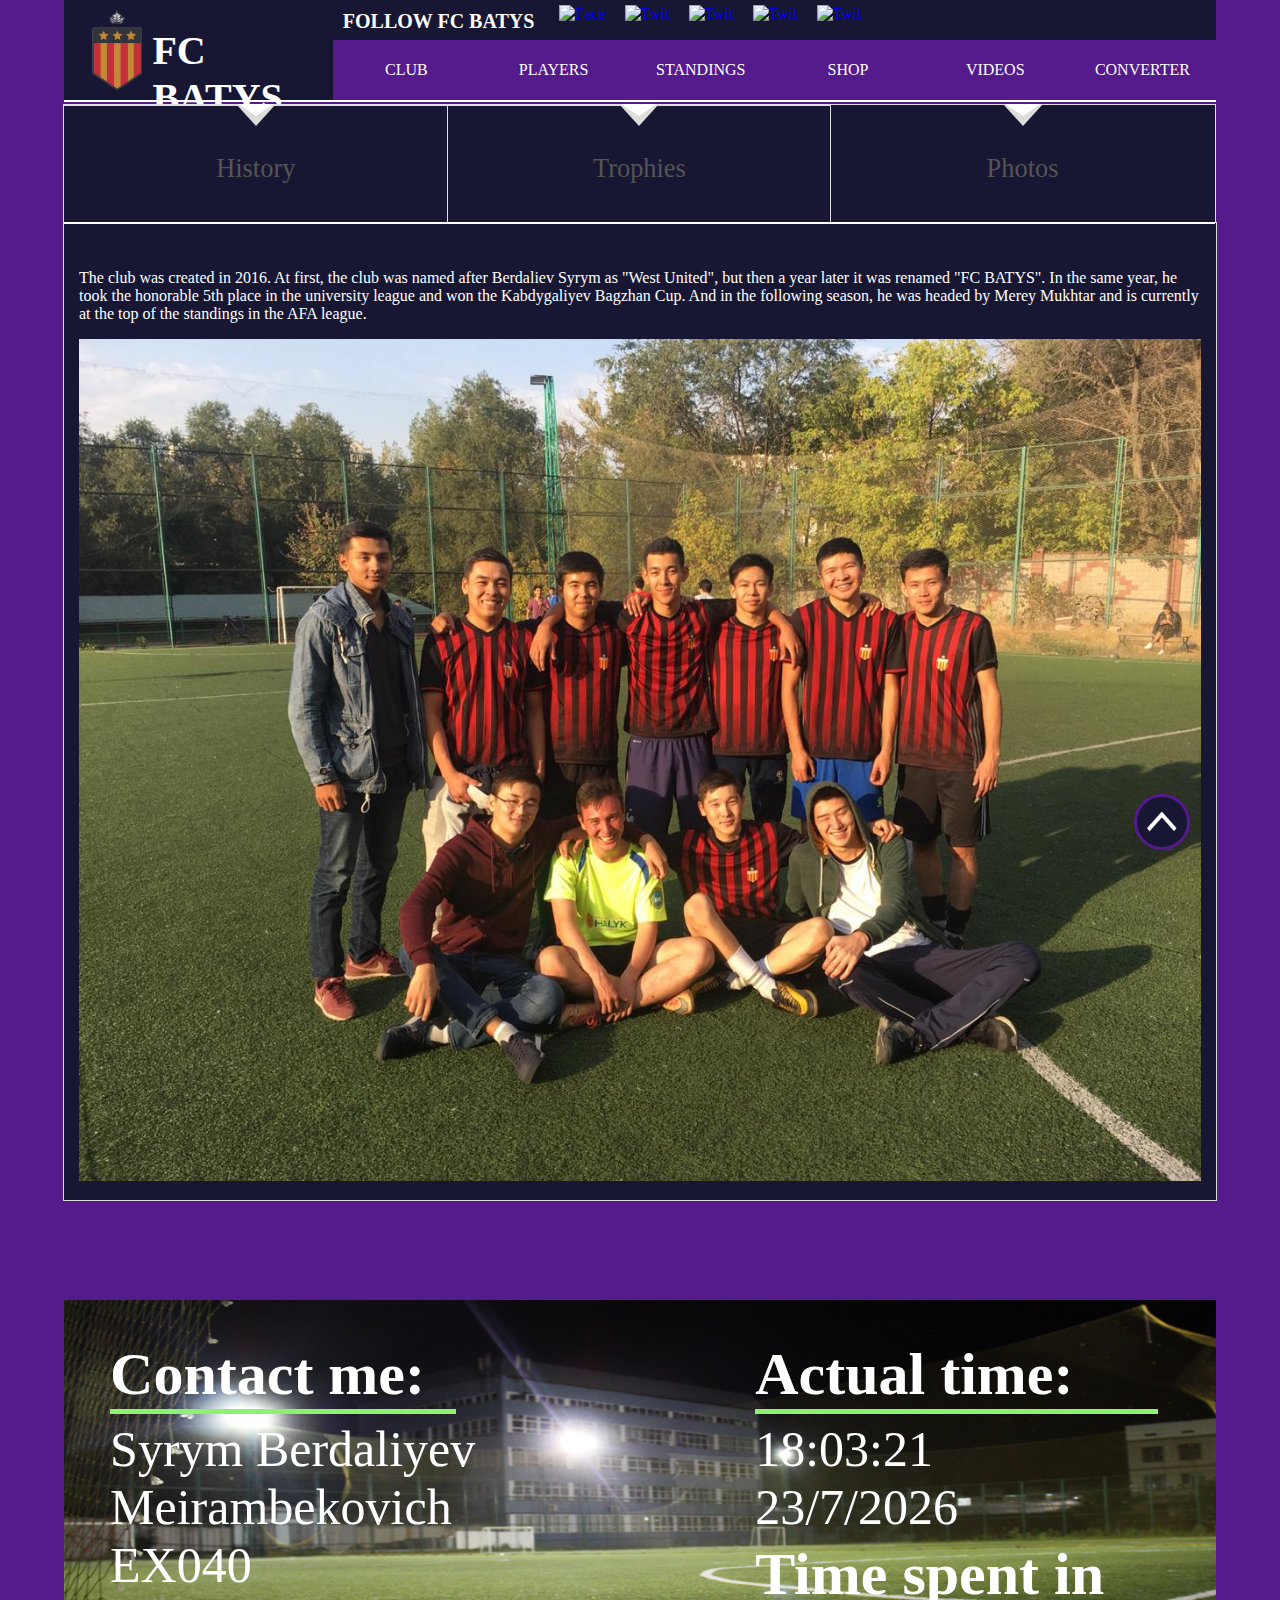
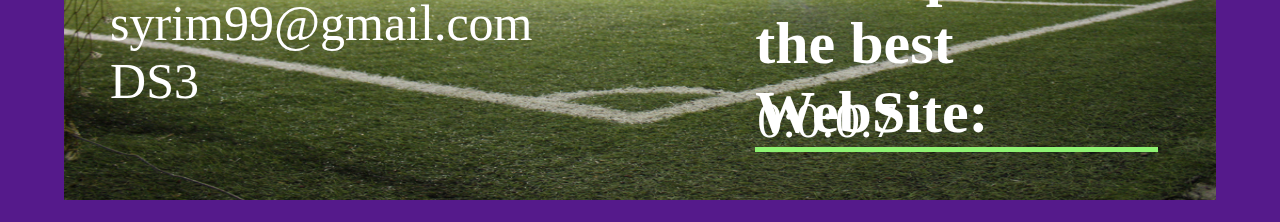
==== commit 828a4365: "sad" ====
--- a/Main.html
+++ b/Main.html
@@ -123,17 +123,17 @@
 
                 <li class="tab fancyTab active">
                     <div class="arrow-down"><div class="arrow-down-inner"></div></div>
-                    <a id="tab0" href="#qwe" role="tab" aria-controls="tabBody0" aria-selected="true" data-toggle="tab" tabindex="0"><span class="fa fa-desktop"></span><span class="hidden-xs">History</span></a>
+                    <a id="tab0" href="#tabBody0" role="tab" aria-controls="tabBody0" aria-selected="true" data-toggle="tab" tabindex="0"><span class="fa fa-desktop"></span><span class="hidden-xs">History</span></a>
                     <div class="whiteBlock"></div>
                 </li>
 
-                <li class="tab fancyTab">
+                <li class="tab fancyTab active" >
                     <div class="arrow-down"><div class="arrow-down-inner"></div></div>
-                    <a id="tab1" href="#" role="tab" aria-controls="tabBody1" aria-selected="true" data-toggle="tab" tabindex="0"><span class="fa fa-firefox"></span><span class="hidden-xs">Trophies</span></a>
+                    <a id="tab1" href="#tabBody1" role="tab" aria-controls="tabBody1" aria-selected="true" data-toggle="tab" tabindex="0"><span class="fa fa-firefox"></span><span class="hidden-xs">Trophies</span></a>
                     <div class="whiteBlock"></div>
                 </li>
 
-                <li class="tab fancyTab">
+                <li class="tab fancyTab active" >
                     <div class="arrow-down"><div class="arrow-down-inner"></div></div>
                     <a id="tab2" href="#tabBody2" role="tab" aria-controls="tabBody2" aria-selected="true" data-toggle="tab" tabindex="0"><span class="fa fa-envira"></span><span class="hidden-xs">Photos</span></a>
                     <div class="whiteBlock"></div>
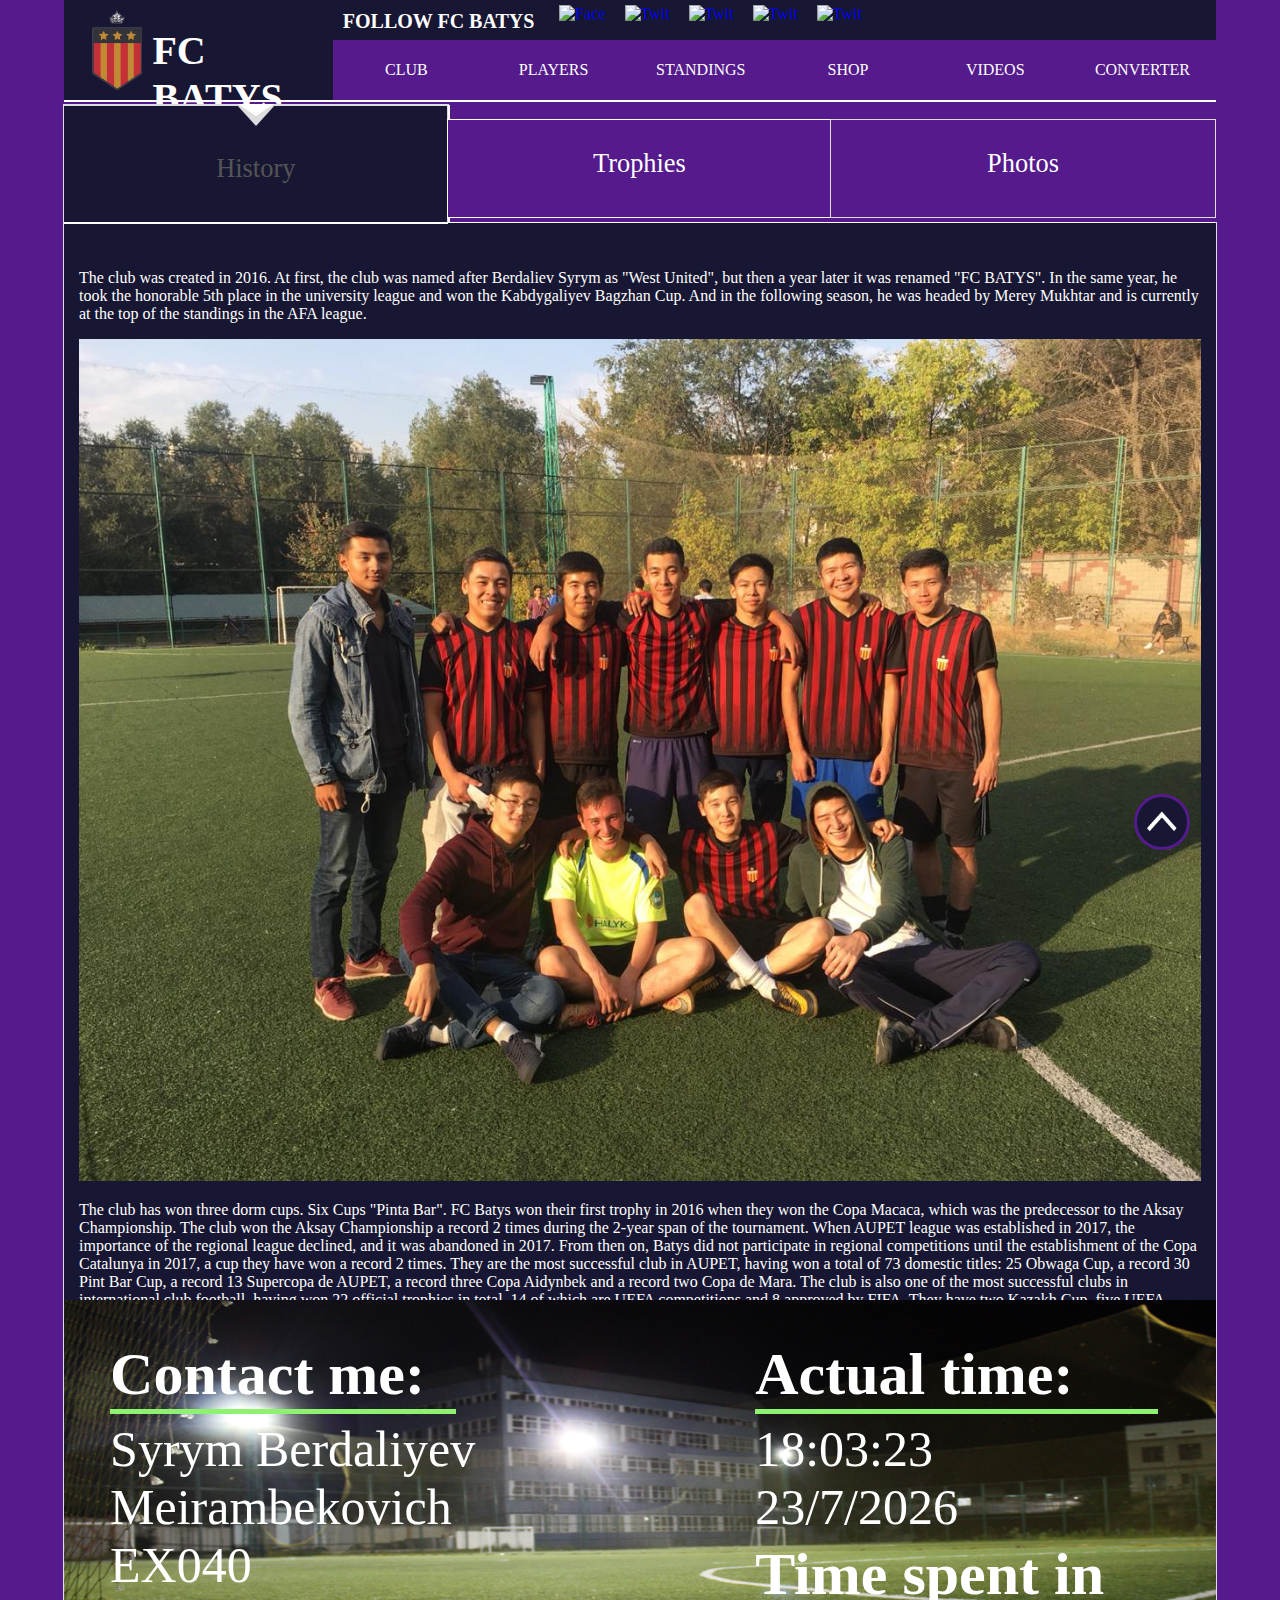
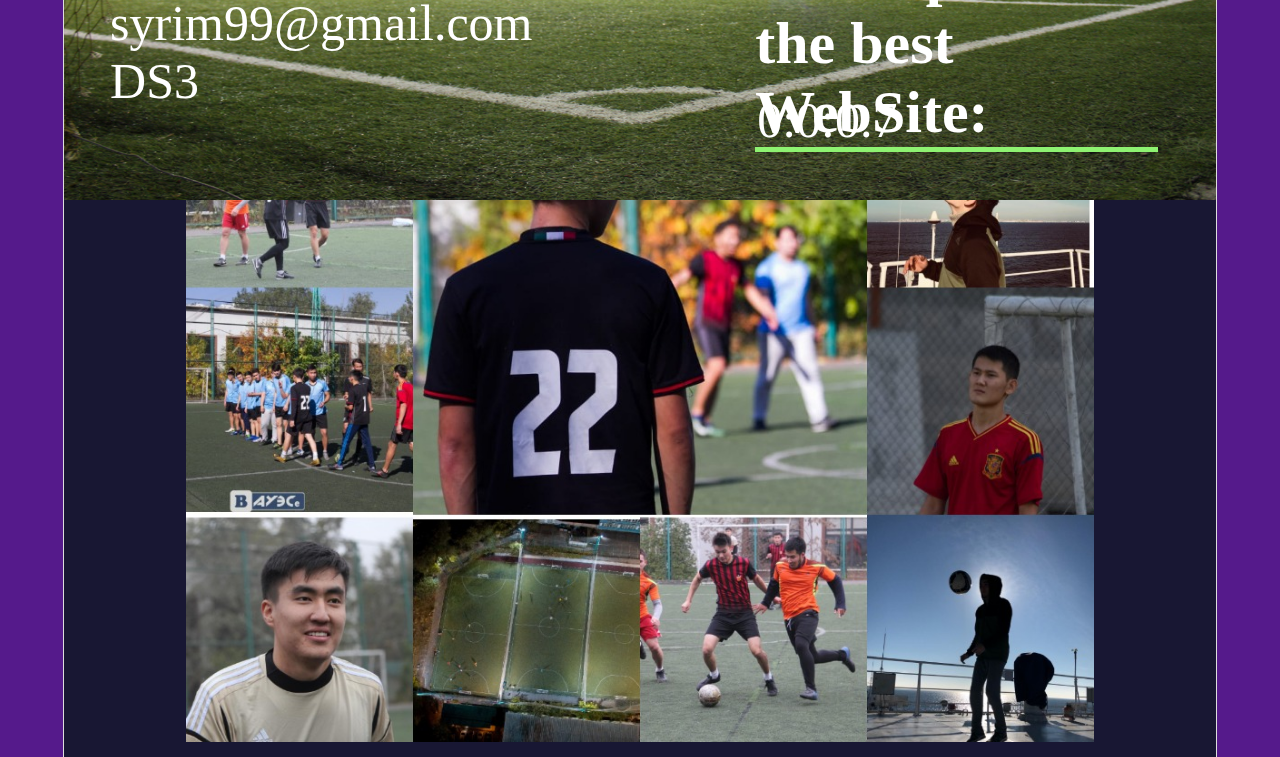
==== commit 56ea6837: "adsd" ====
--- a/Main.html
+++ b/Main.html
@@ -127,13 +127,13 @@
                     <div class="whiteBlock"></div>
                 </li>
 
-                <li class="tab fancyTab active" >
+                <li class="tab fancyTab" >
                     <div class="arrow-down"><div class="arrow-down-inner"></div></div>
                     <a id="tab1" href="#tabBody1" role="tab" aria-controls="tabBody1" aria-selected="true" data-toggle="tab" tabindex="0"><span class="fa fa-firefox"></span><span class="hidden-xs">Trophies</span></a>
                     <div class="whiteBlock"></div>
                 </li>
 
-                <li class="tab fancyTab active" >
+                <li class="tab fancyTab" >
                     <div class="arrow-down"><div class="arrow-down-inner"></div></div>
                     <a id="tab2" href="#tabBody2" role="tab" aria-controls="tabBody2" aria-selected="true" data-toggle="tab" tabindex="0"><span class="fa fa-envira"></span><span class="hidden-xs">Photos</span></a>
                     <div class="whiteBlock"></div>
@@ -153,7 +153,7 @@
                         </div>
                     </div>
                 </div>
-                <div class="tab-pane  fade" id="tabBody1" role="tabpanel" aria-labelledby="tab1" aria-hidden="true" tabindex="0">
+                <div class="tab-pane  fade active in" id="tabBody1" role="tabpanel" aria-labelledby="tab1" aria-hidden="true" tabindex="0">
                     <div class="row">
 
                         <div class="col-md-12">
@@ -168,7 +168,7 @@
                         </div>
                     </div>
                 </div>
-                <div class="tab-pane  fade" id="tabBody2" role="tabpanel" aria-labelledby="tab2" aria-hidden="true" tabindex="0">
+                <div class="tab-pane  fade active in" id="tabBody2" role="tabpanel" aria-labelledby="tab2" aria-hidden="true" tabindex="0">
                     <div class="row">
                         <div class="col-md-12" style="align-items:center; text-align:center">
                             <h2>The Moments from matches and life of our players.</h2>
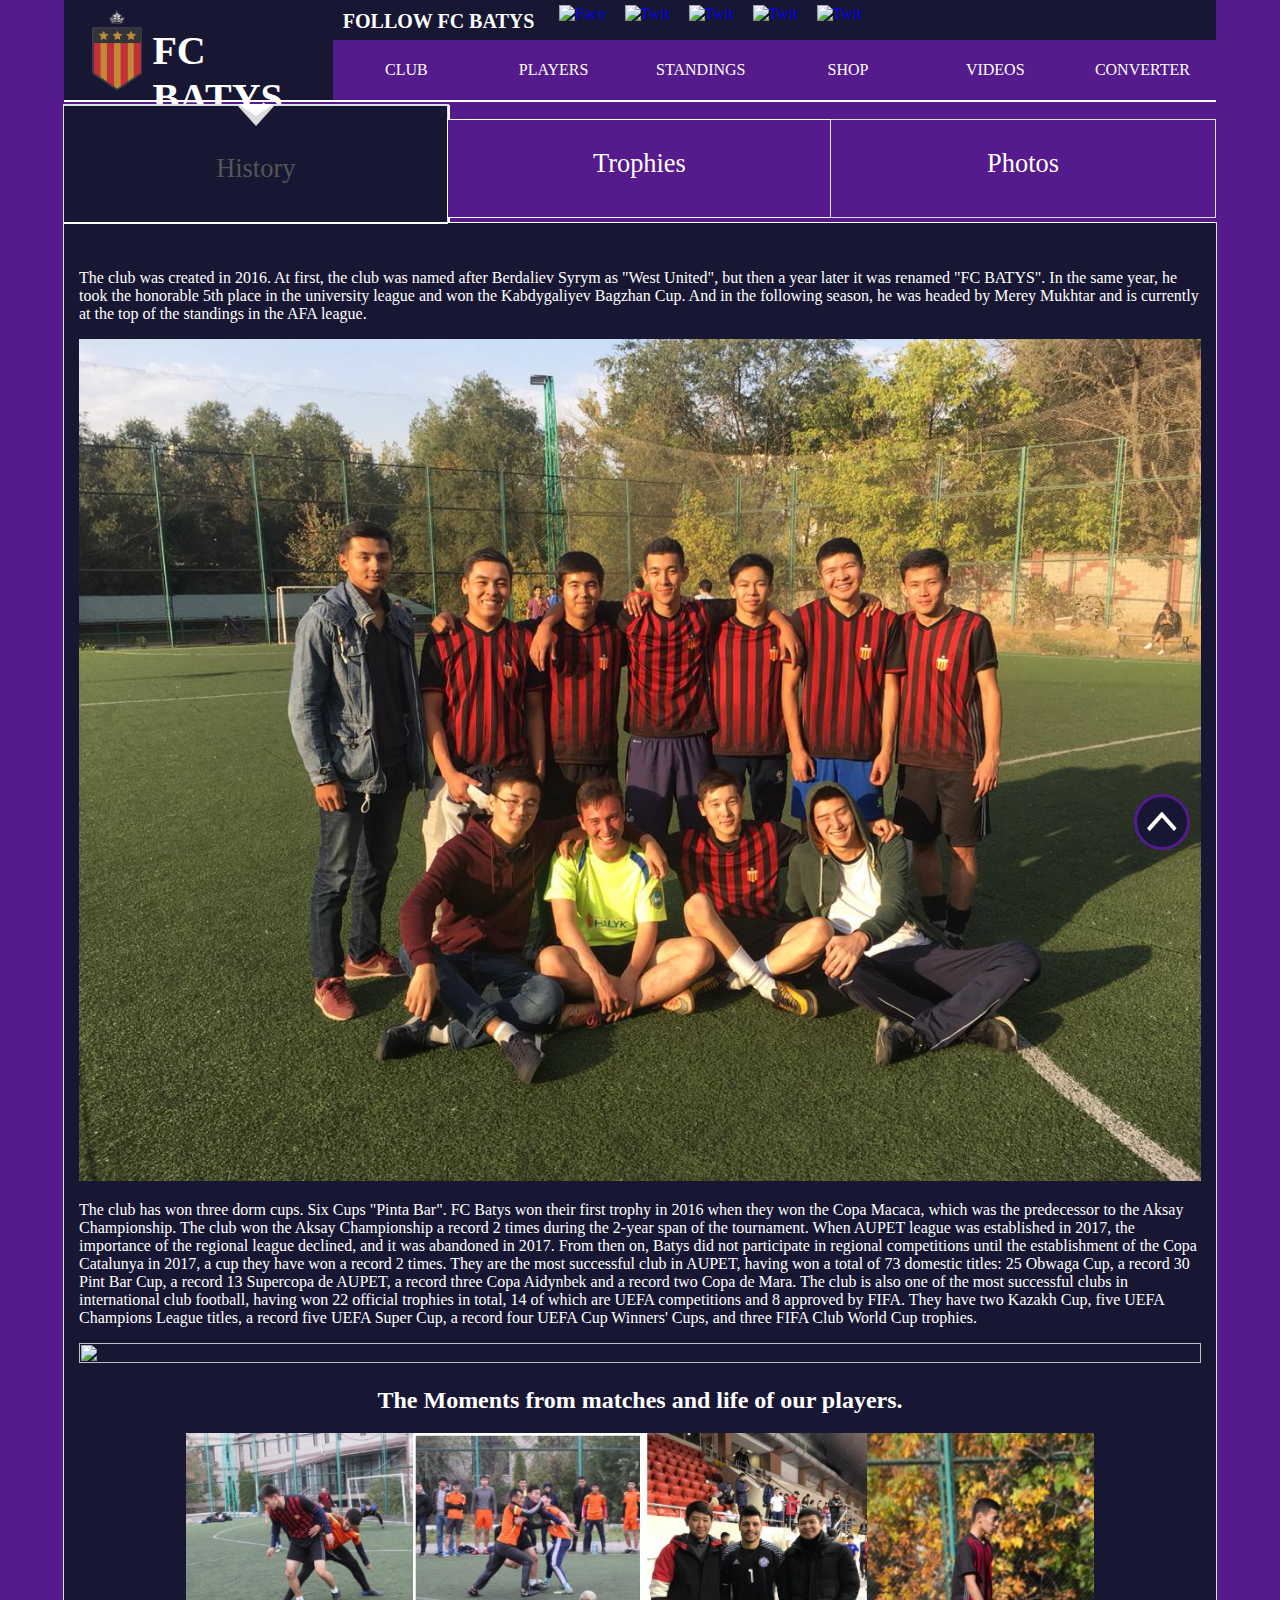
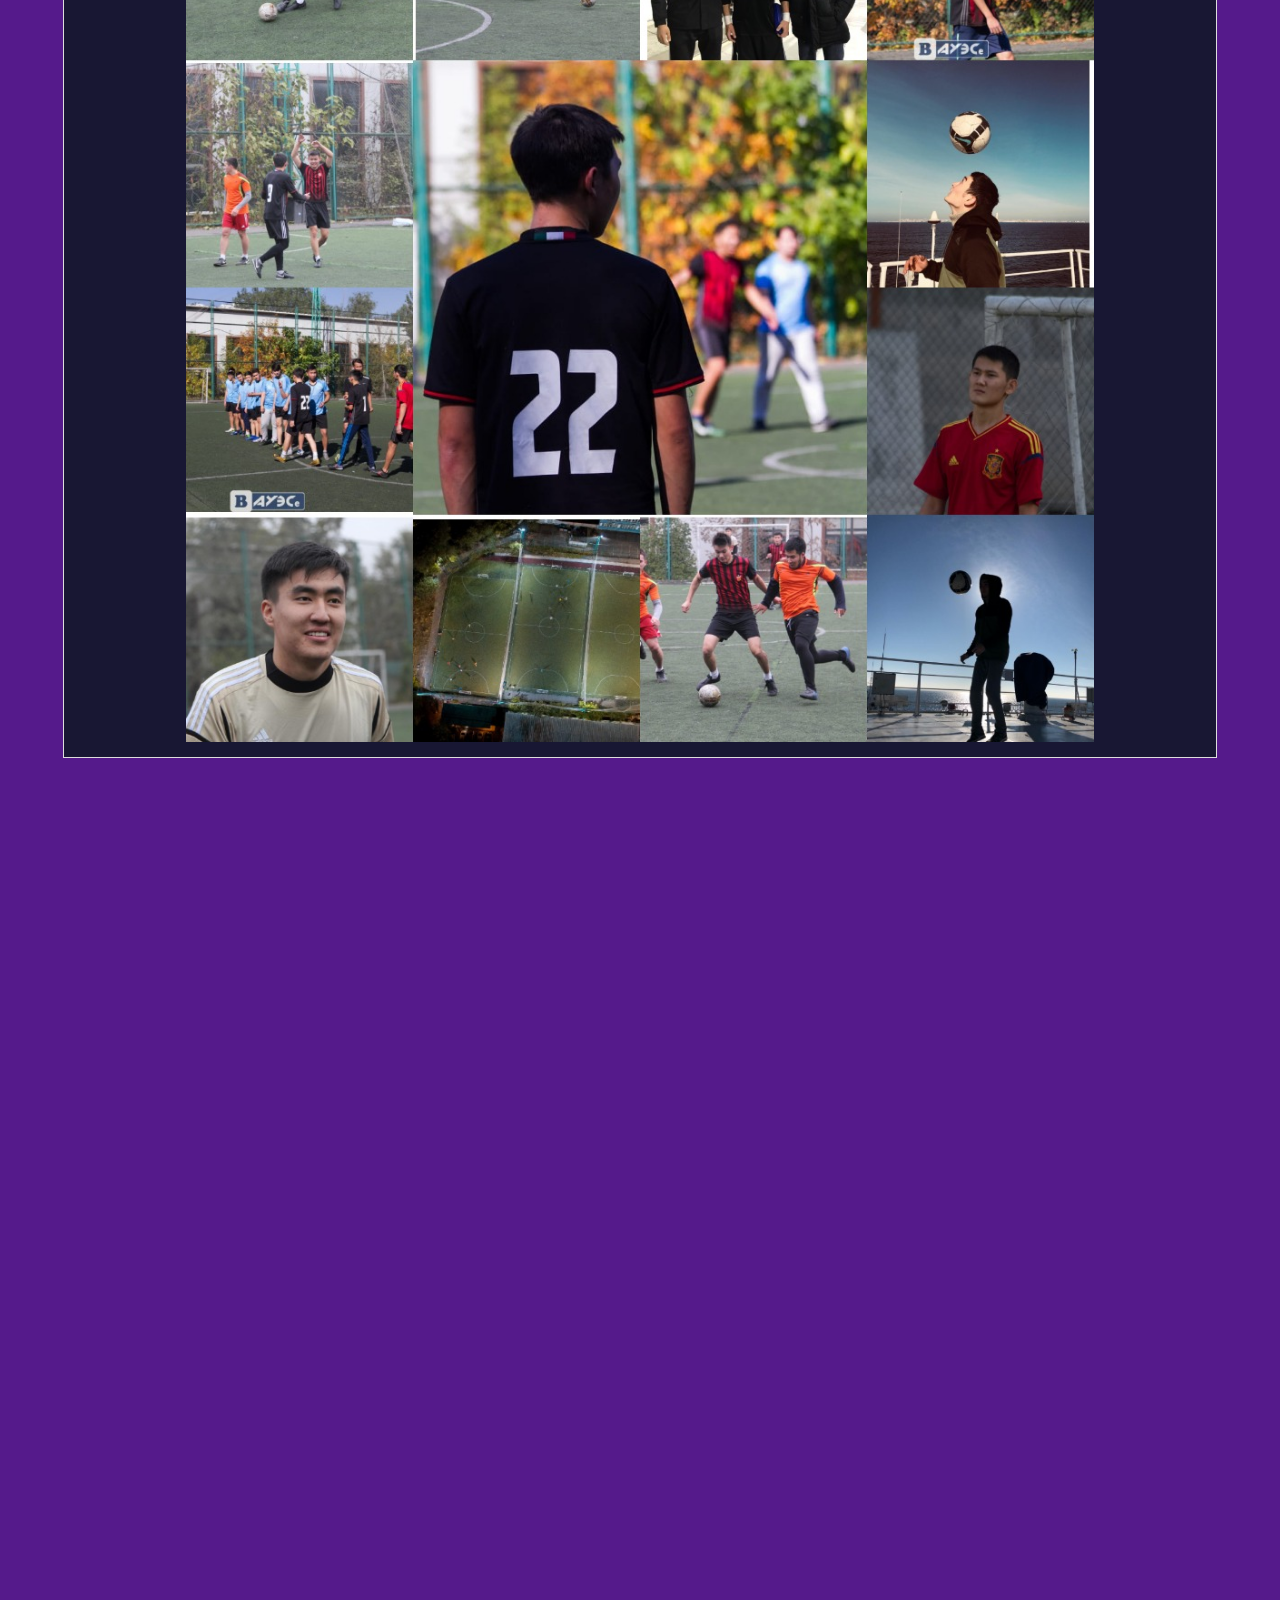
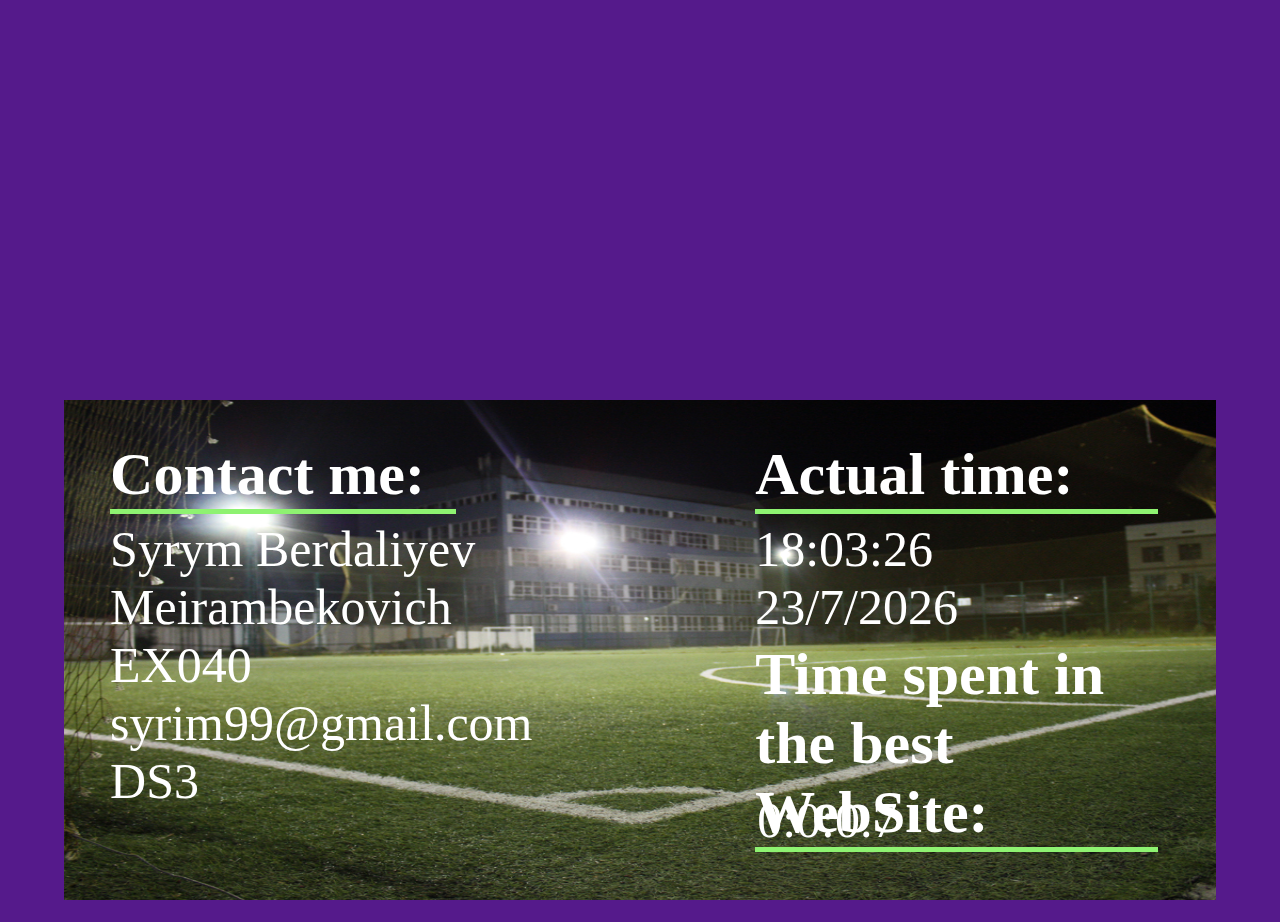
==== commit 5e6c636f: "gfh" ====
--- a/Main.html
+++ b/Main.html
@@ -186,7 +186,7 @@
     <script src="indexs.js"></script>
     <footer id="qwe" style="position: absolute;
     left: 5%;
-    top: 1300px;">
+    top: 3600px;">
         <img src="pic/pole2.jpg" width="100%" height="100% " />
         <div class="footer">
             <h1 id="inf" style="width: 30%">Contact me:</h1>
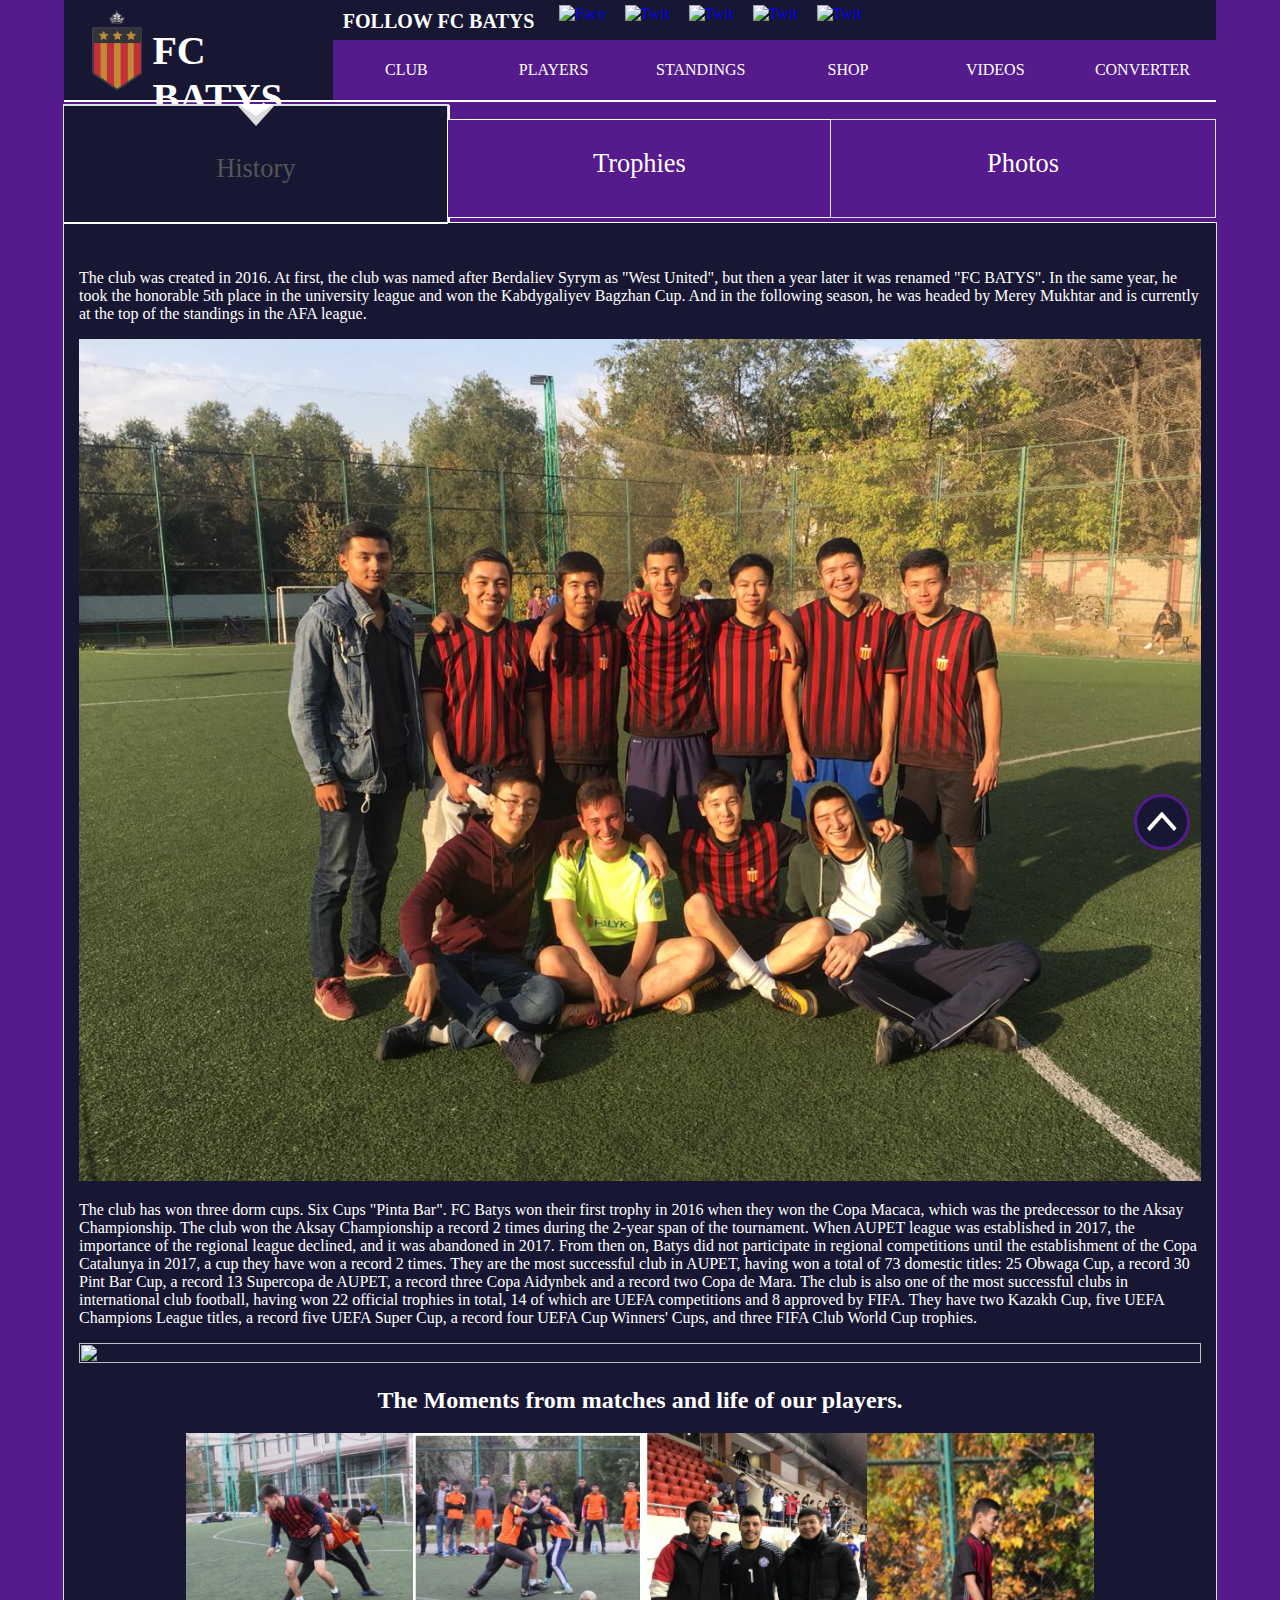
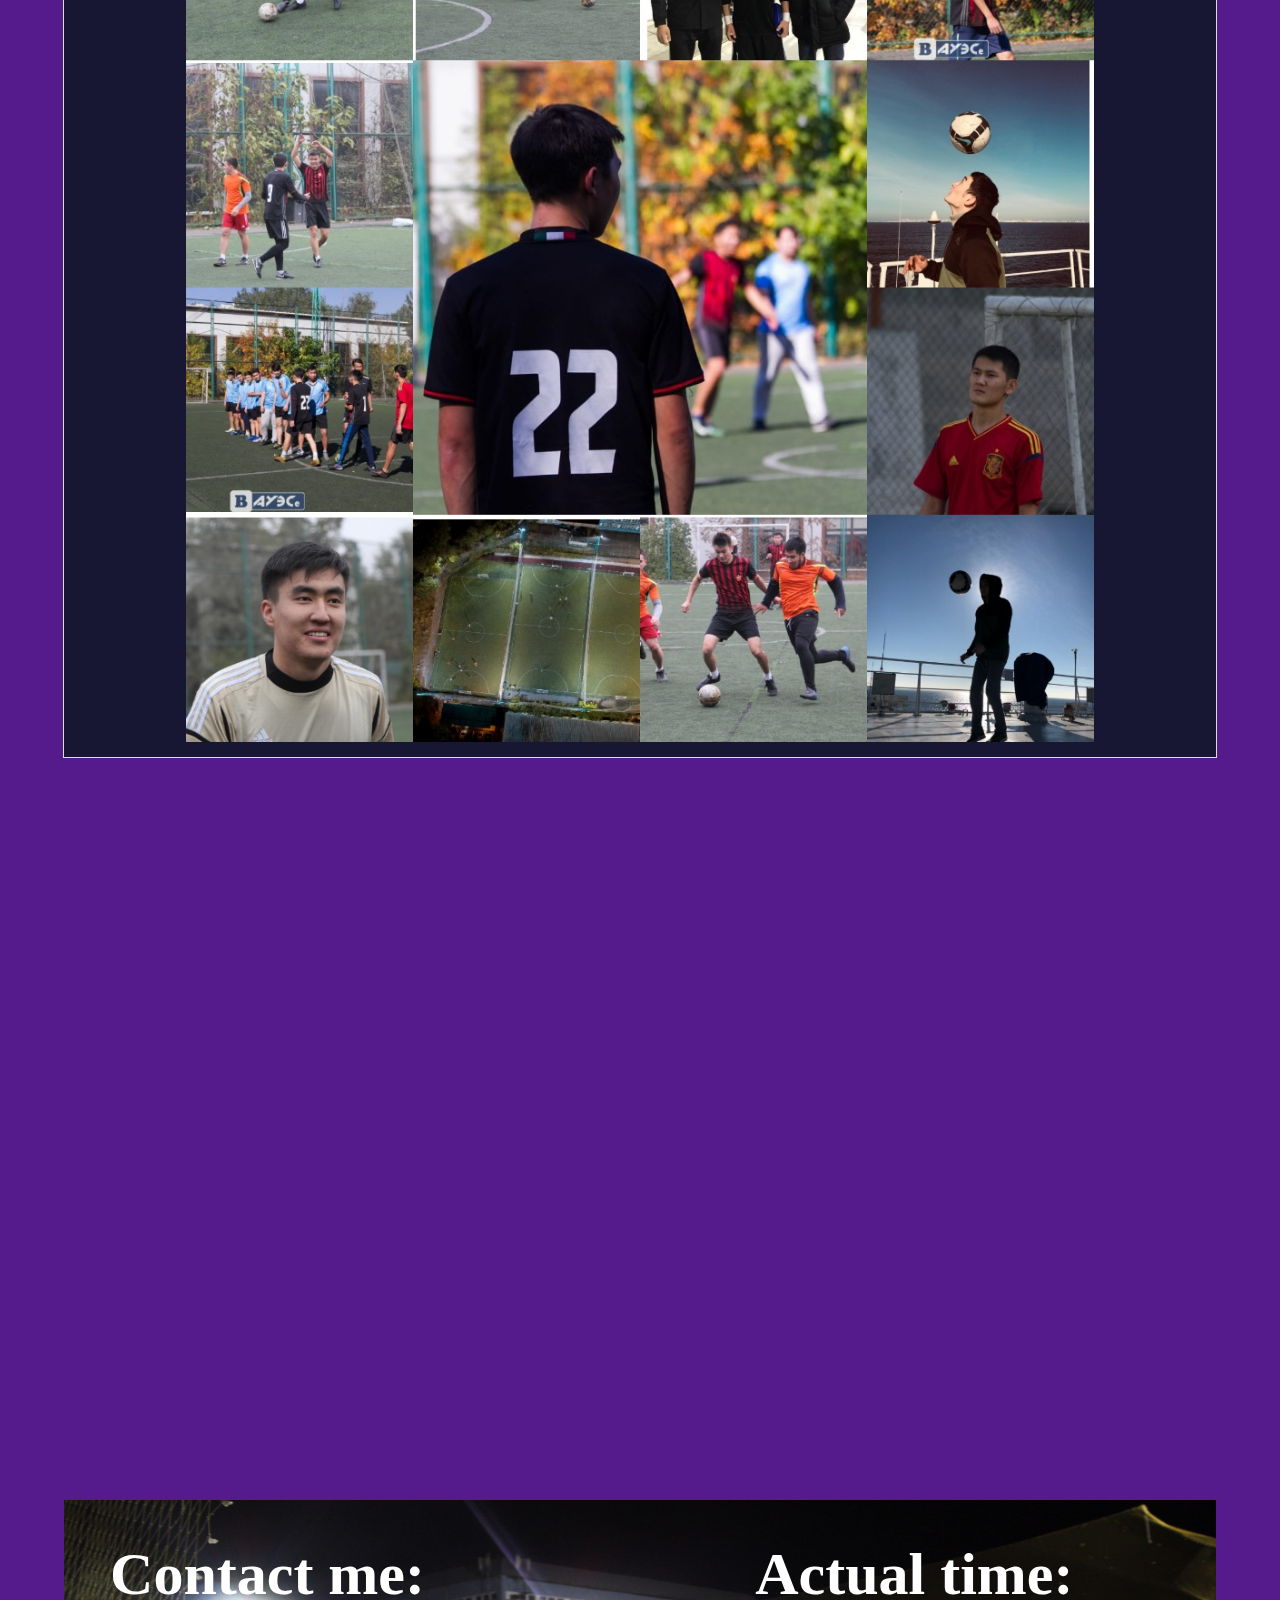
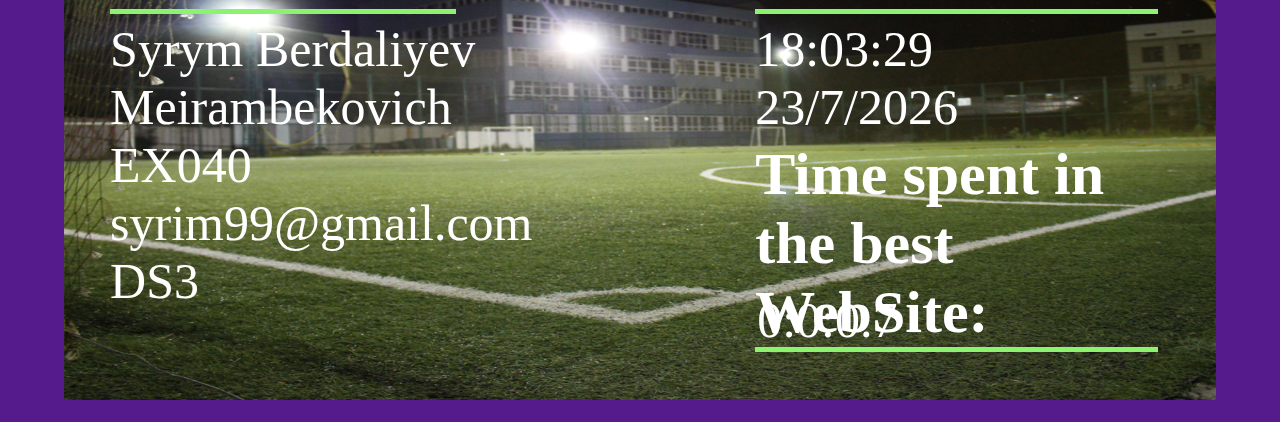
==== commit 69e9bb3e: "Update Main.html" ====
--- a/Main.html
+++ b/Main.html
@@ -186,7 +186,7 @@
     <script src="indexs.js"></script>
     <footer id="qwe" style="position: absolute;
     left: 5%;
-    top: 3600px;">
+    top: 3100px;">
         <img src="pic/pole2.jpg" width="100%" height="100% " />
         <div class="footer">
             <h1 id="inf" style="width: 30%">Contact me:</h1>
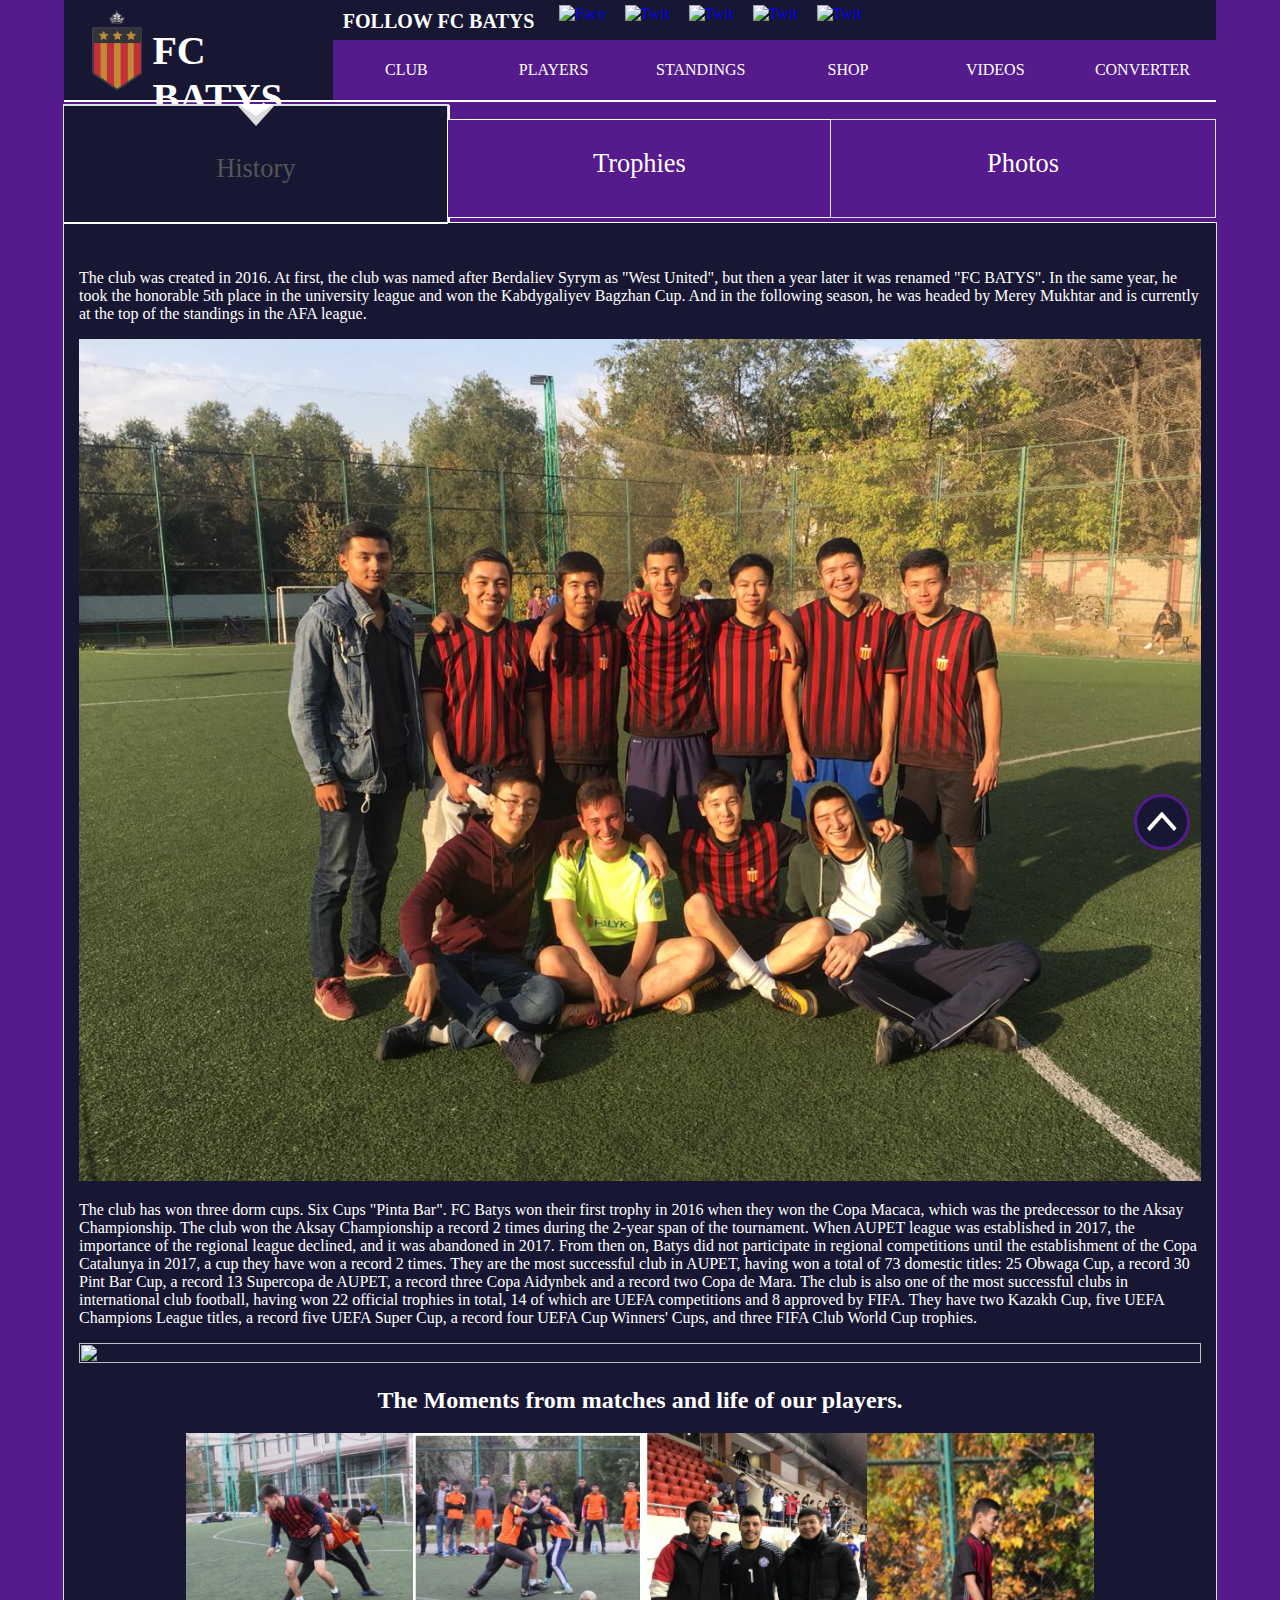
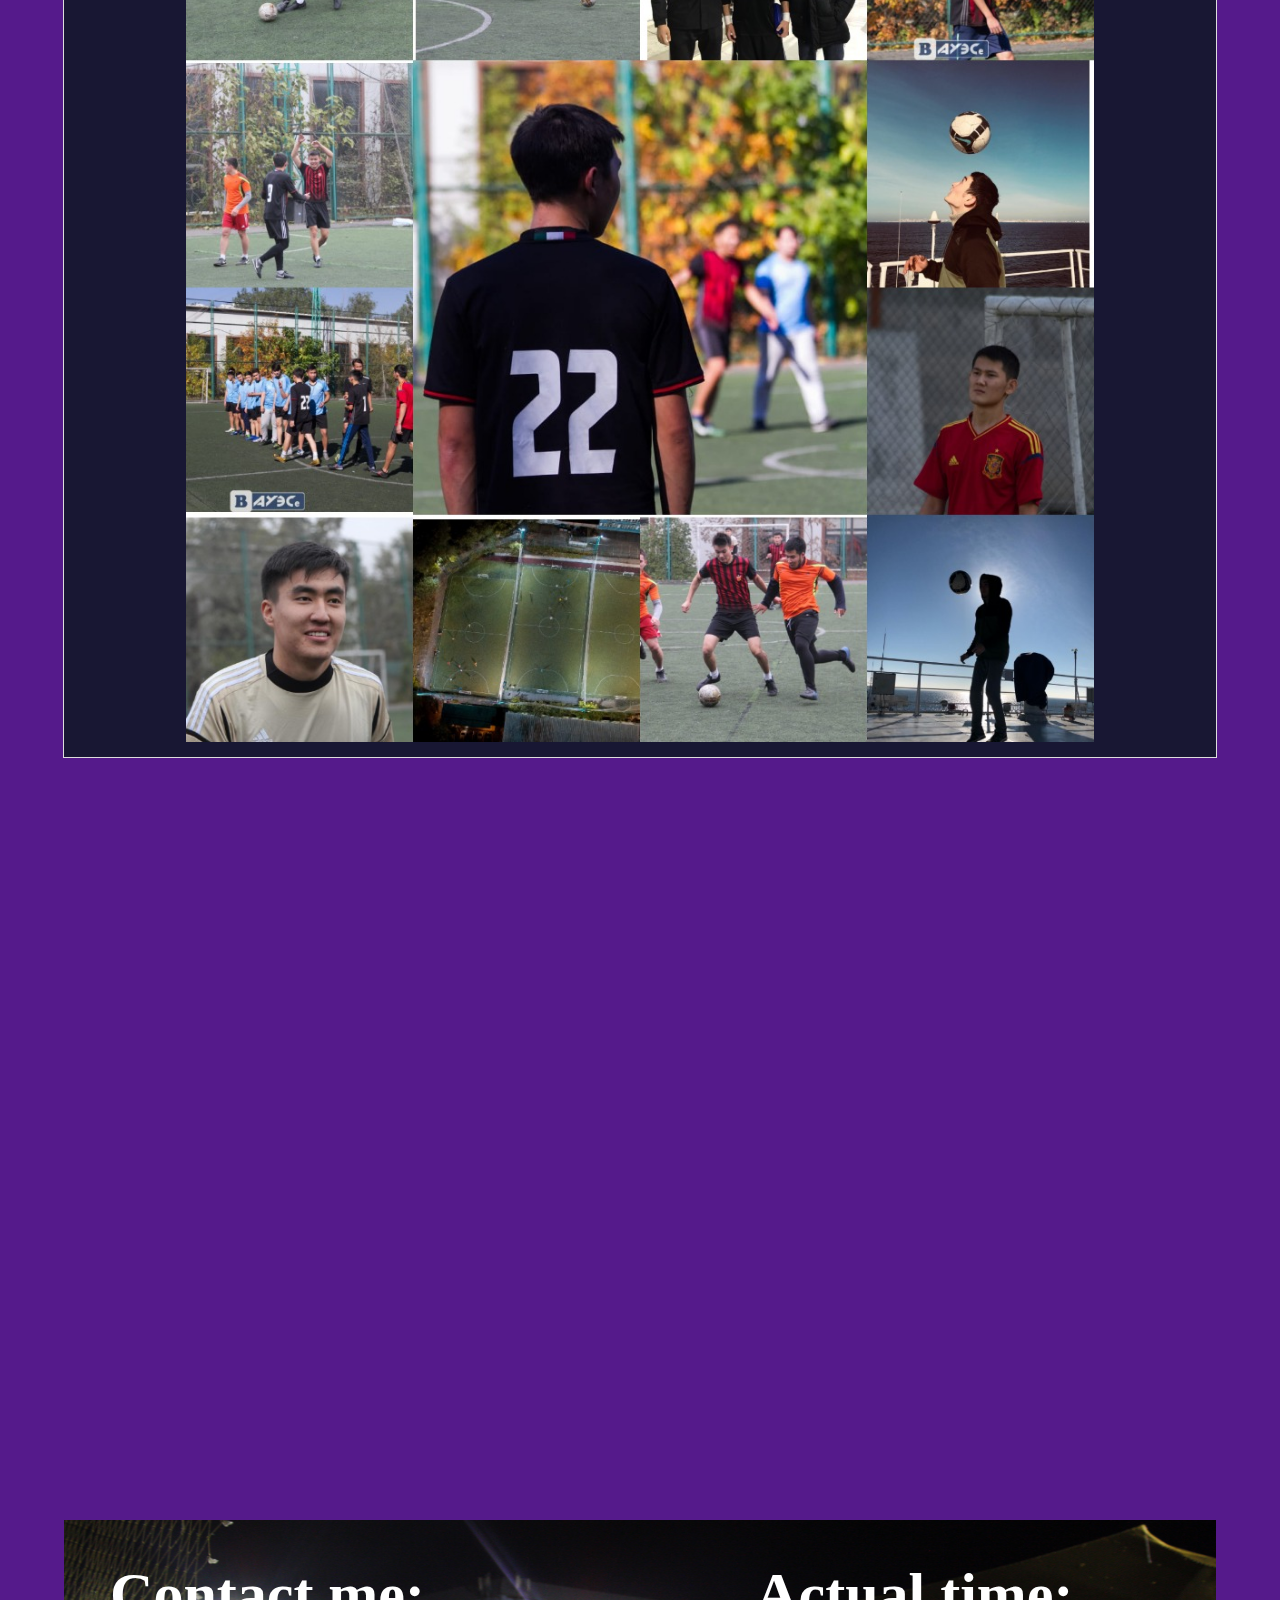
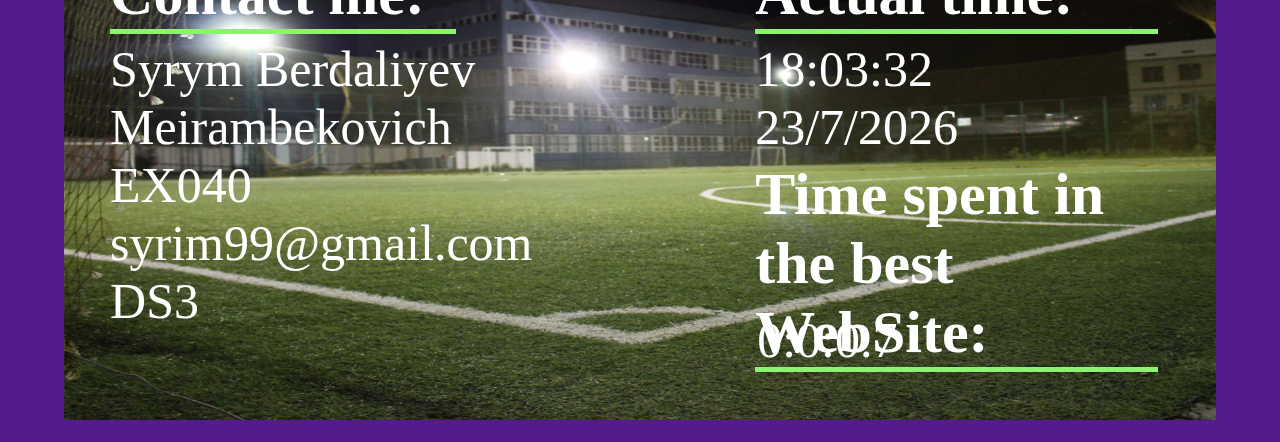
==== commit f17db3c8: "x" ====
--- a/Main.html
+++ b/Main.html
@@ -186,7 +186,7 @@
     <script src="indexs.js"></script>
     <footer id="qwe" style="position: absolute;
     left: 5%;
-    top: 3100px;">
+    top: 3120px;">
         <img src="pic/pole2.jpg" width="100%" height="100% " />
         <div class="footer">
             <h1 id="inf" style="width: 30%">Contact me:</h1>
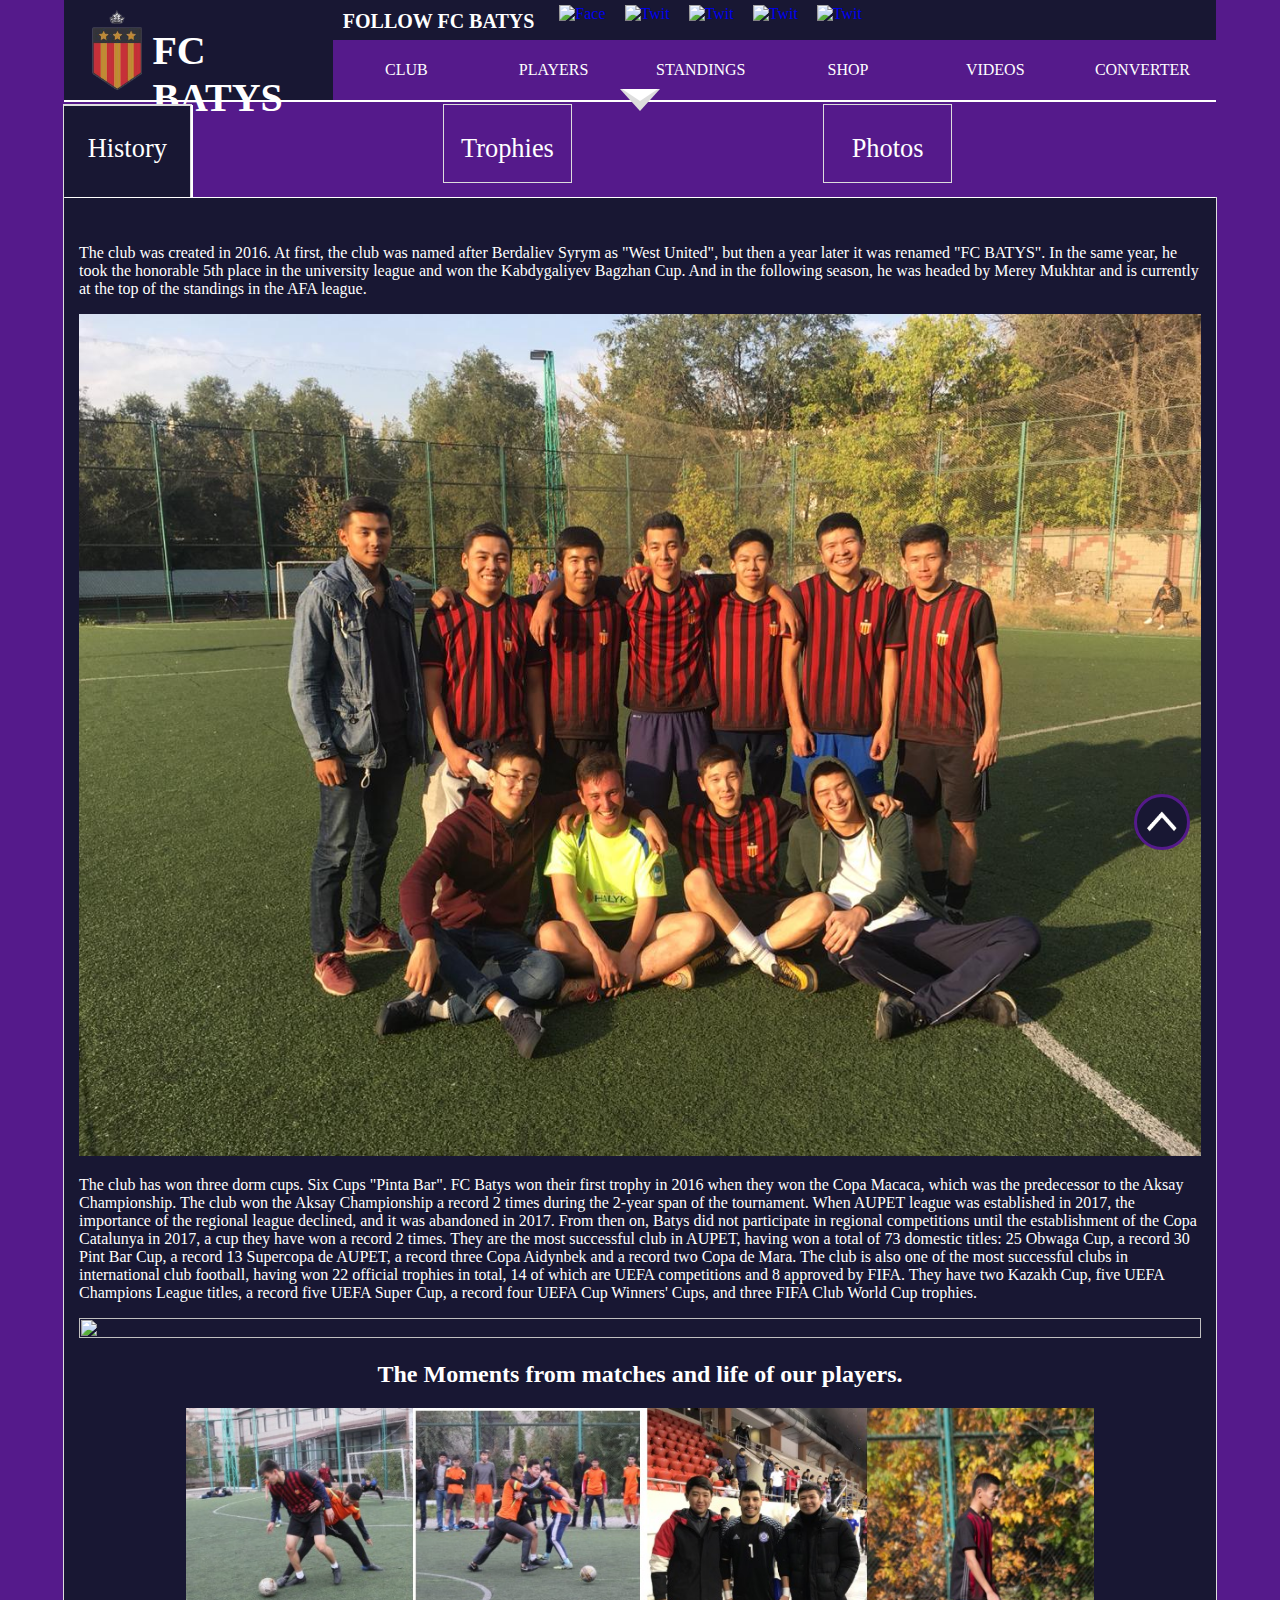
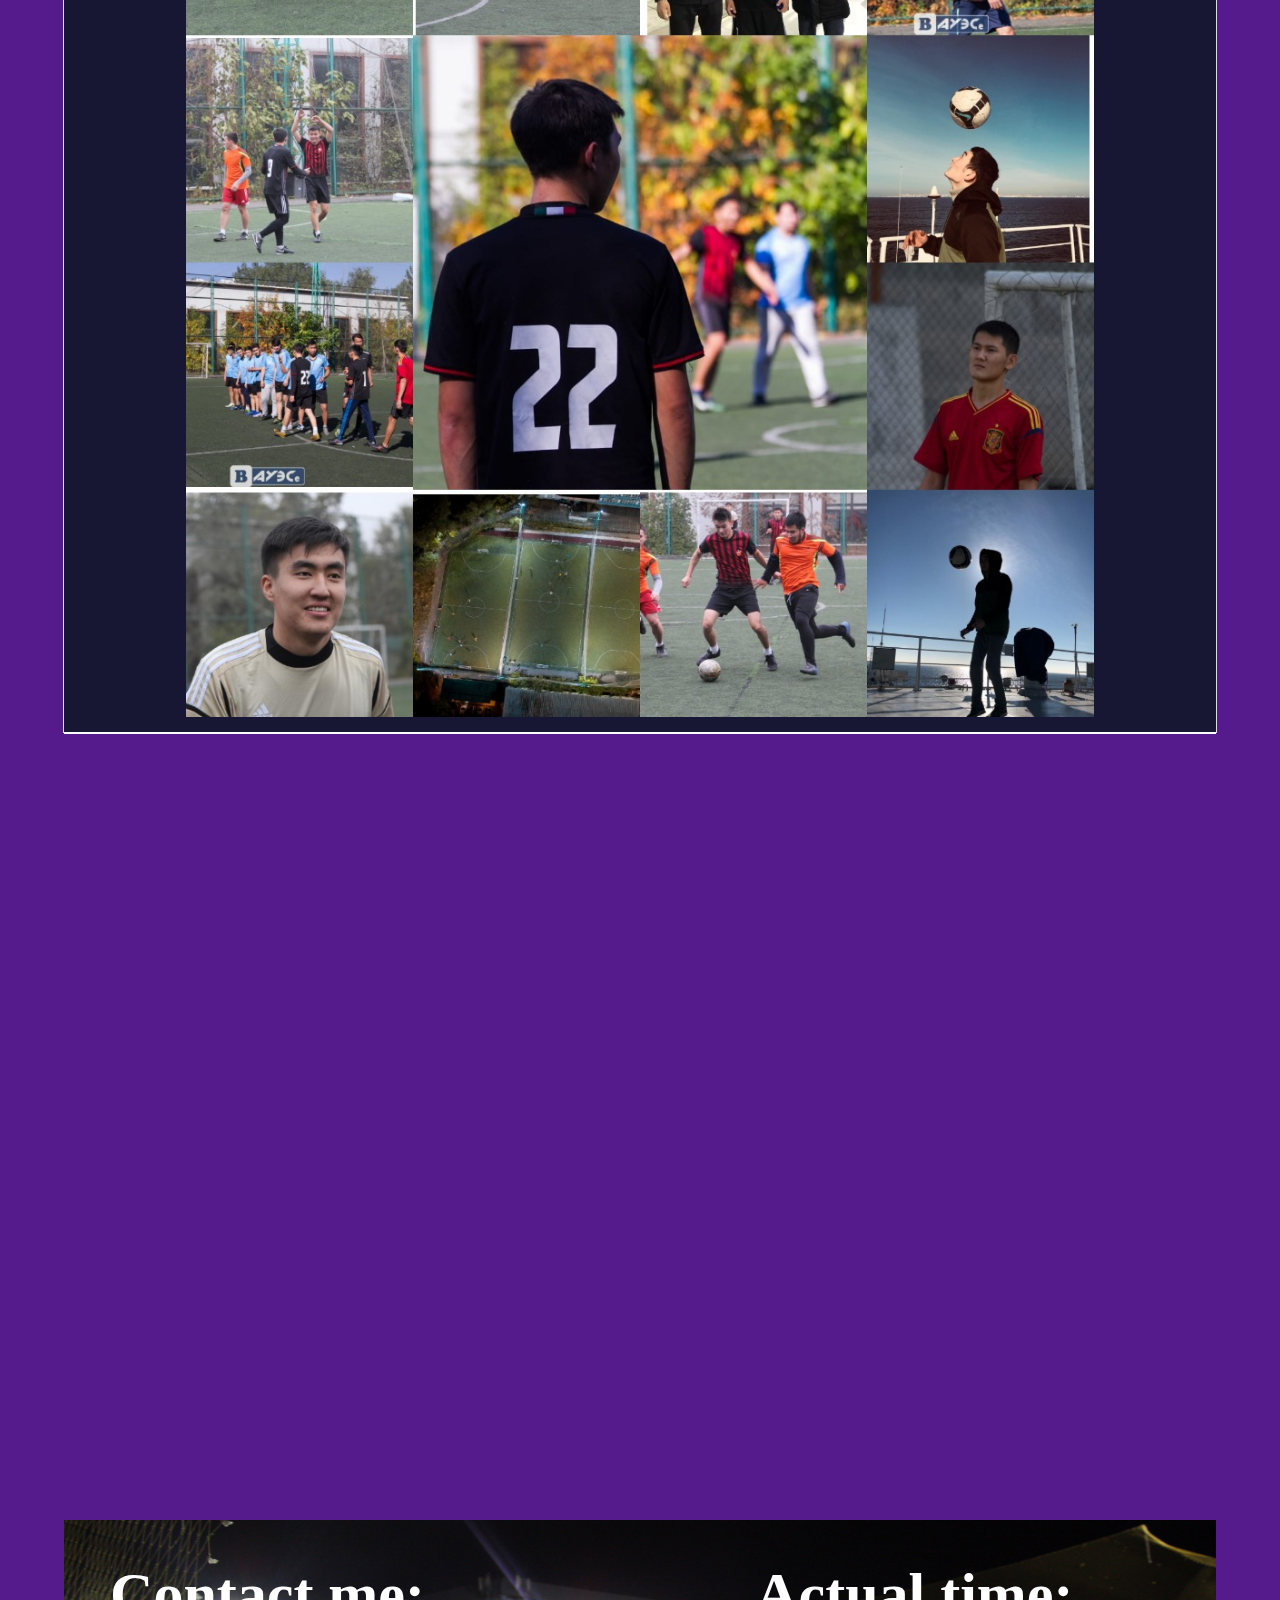
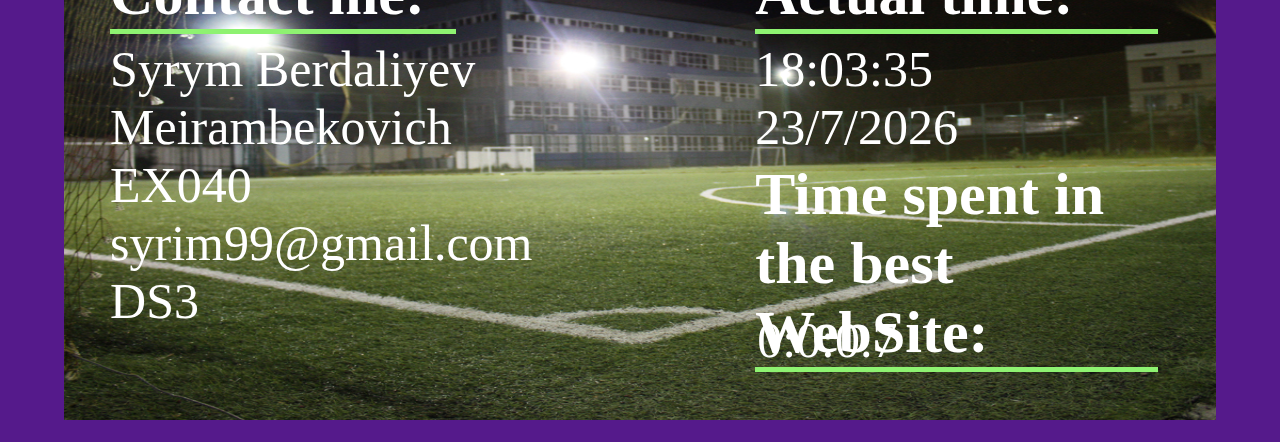
==== commit afb04894: "s" ====
--- a/Main.html
+++ b/Main.html
@@ -120,25 +120,27 @@
     <div class="container">
         <section id="fancyTabWidget" class="tabs t-tabs">
             <ul class="nav nav-tabs fancyTabs" role="tablist">
-
+                <div style="width:33%; float:left;">
                 <li class="tab fancyTab active">
                     <div class="arrow-down"><div class="arrow-down-inner"></div></div>
                     <a id="tab0" href="#tabBody0" role="tab" aria-controls="tabBody0" aria-selected="true" data-toggle="tab" tabindex="0"><span class="fa fa-desktop"></span><span class="hidden-xs">History</span></a>
                     <div class="whiteBlock"></div>
                 </li>
-
+                </div>
+                <div style="width:33%; float:left;">
                 <li class="tab fancyTab" >
                     <div class="arrow-down"><div class="arrow-down-inner"></div></div>
                     <a id="tab1" href="#tabBody1" role="tab" aria-controls="tabBody1" aria-selected="true" data-toggle="tab" tabindex="0"><span class="fa fa-firefox"></span><span class="hidden-xs">Trophies</span></a>
                     <div class="whiteBlock"></div>
                 </li>
-
+                </div>
+                <div style="width:33%; float:left;">
                 <li class="tab fancyTab" >
                     <div class="arrow-down"><div class="arrow-down-inner"></div></div>
                     <a id="tab2" href="#tabBody2" role="tab" aria-controls="tabBody2" aria-selected="true" data-toggle="tab" tabindex="0"><span class="fa fa-envira"></span><span class="hidden-xs">Photos</span></a>
                     <div class="whiteBlock"></div>
                 </li>
-                                
+                </div>                
             </ul>
             <div id="myTabContent" class="tab-content fancyTabContent" aria-live="polite">
                 <div class="tab-pane  fade active in" id="tabBody0" role="tabpanel" aria-labelledby="tab0" aria-hidden="false" tabindex="0">
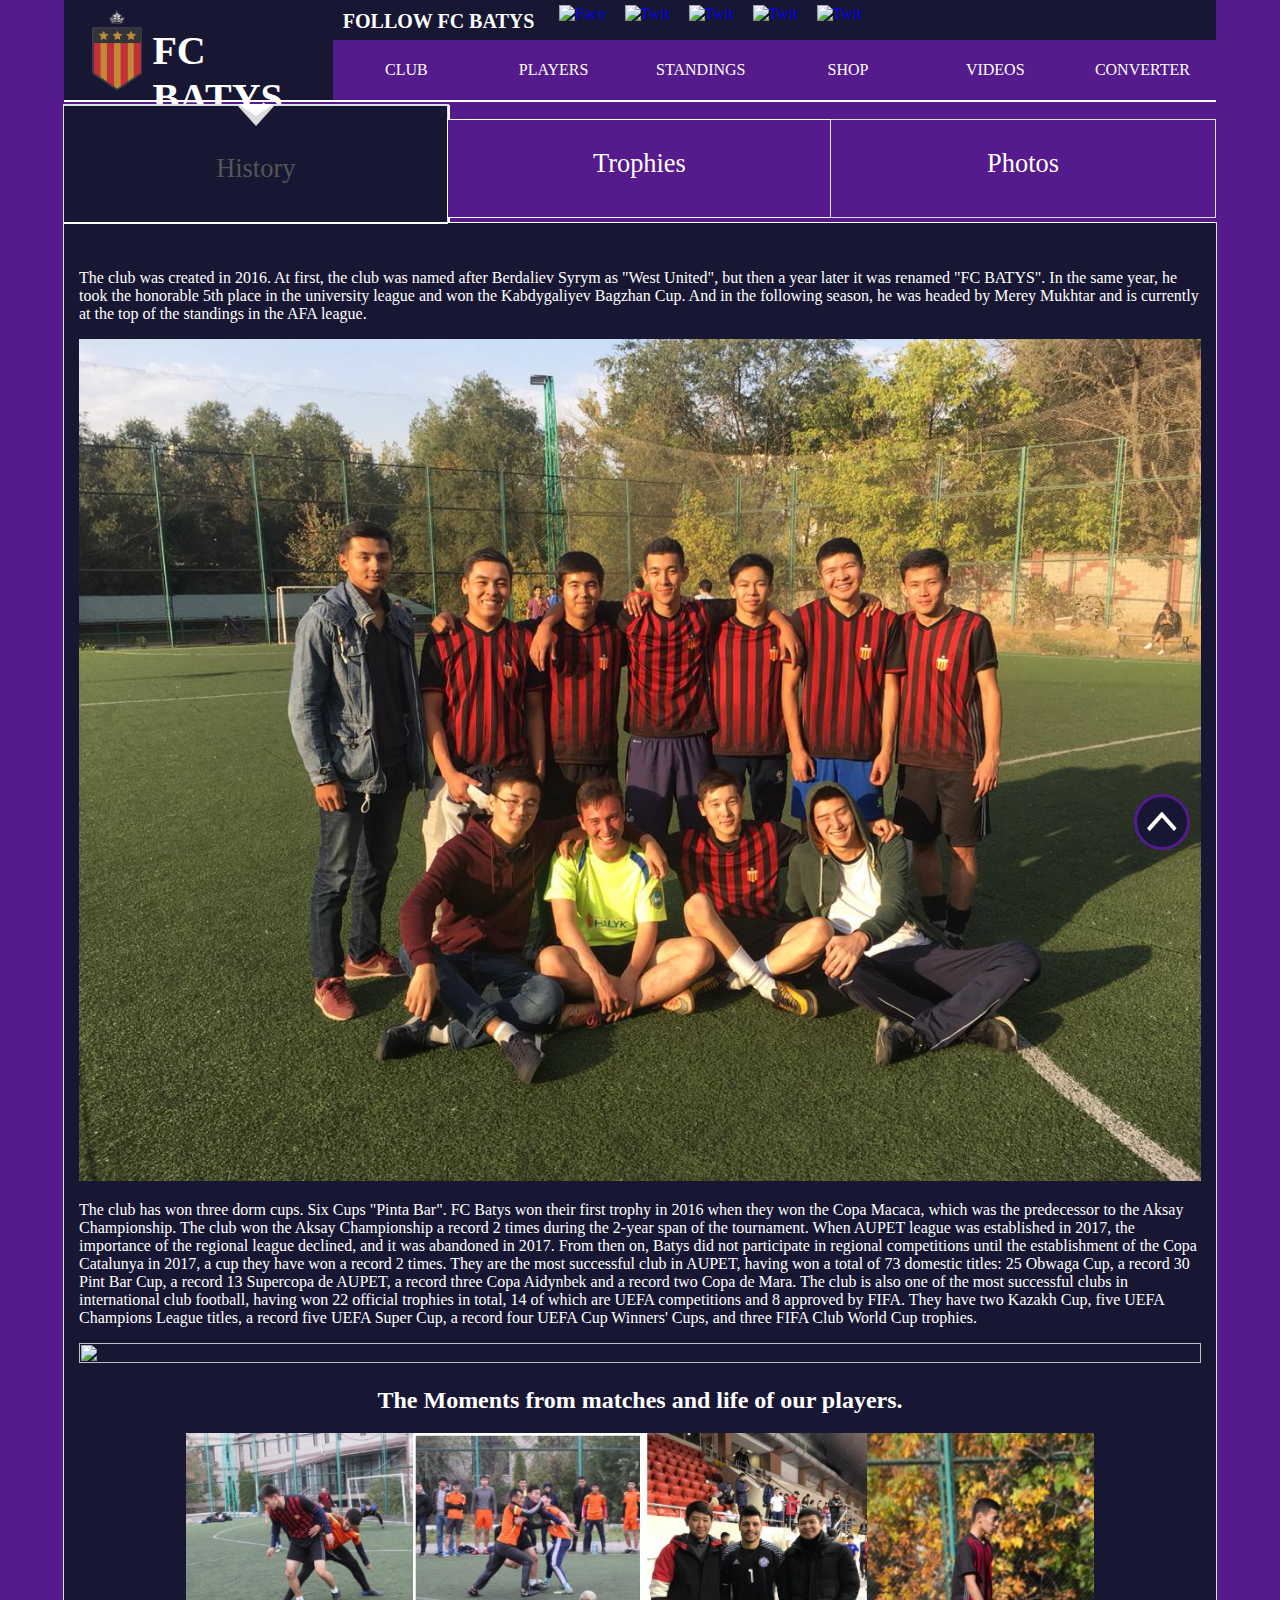
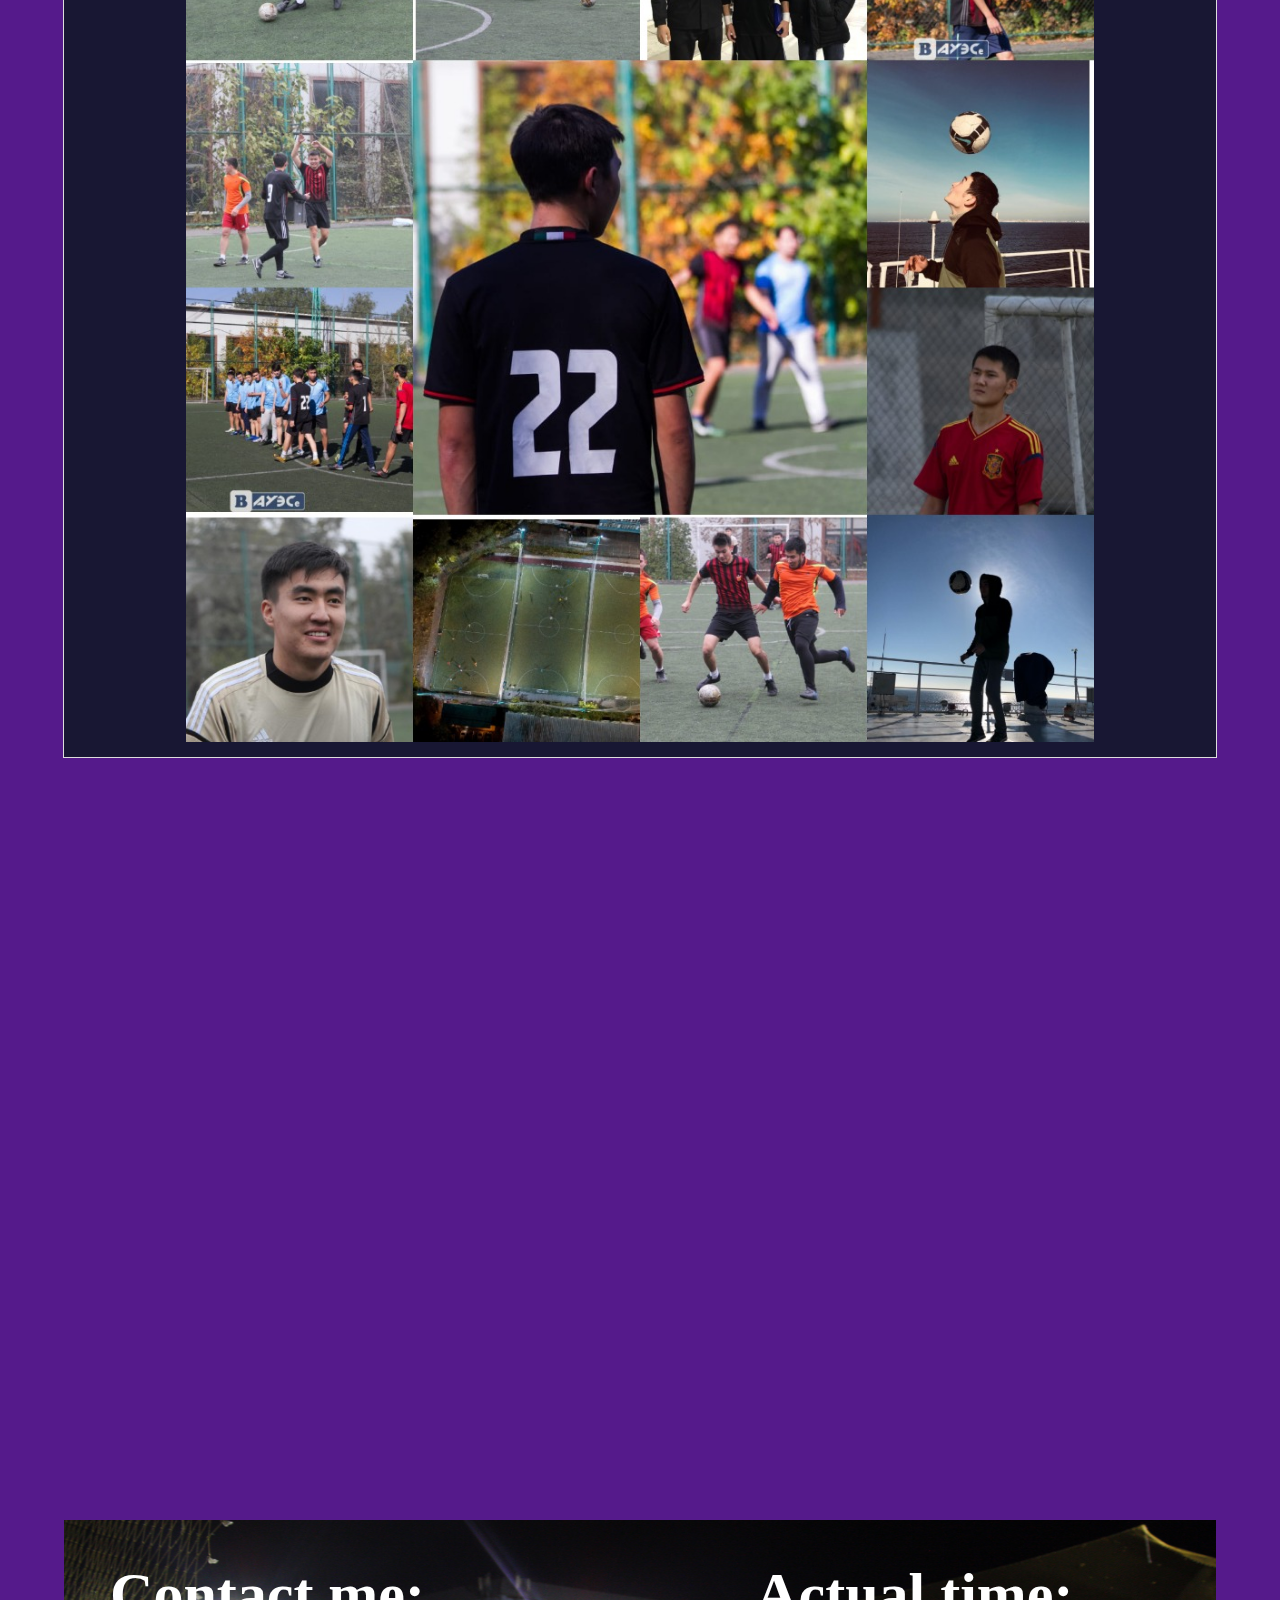
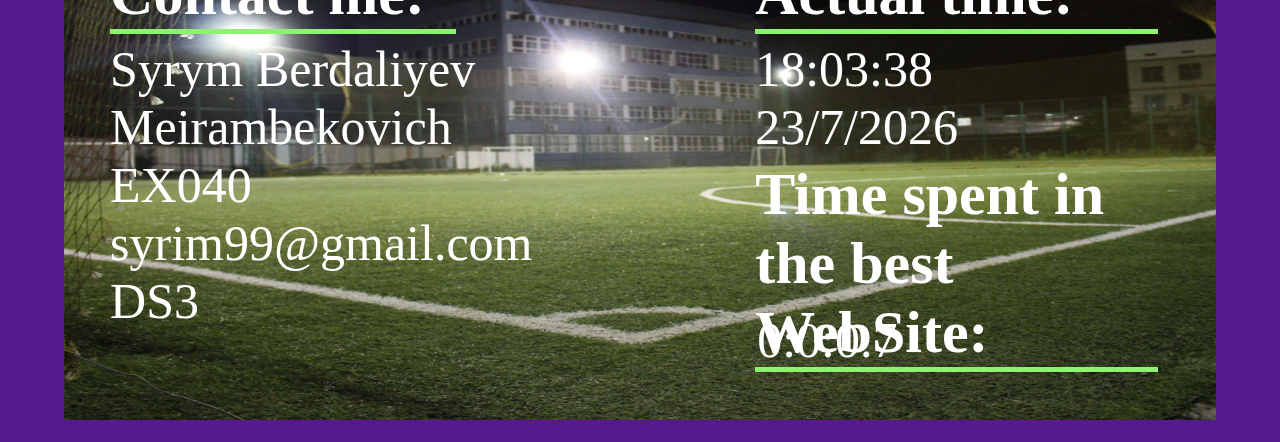
==== commit 27558dab: "s" ====
--- a/Main.html
+++ b/Main.html
@@ -120,27 +120,26 @@
     <div class="container">
         <section id="fancyTabWidget" class="tabs t-tabs">
             <ul class="nav nav-tabs fancyTabs" role="tablist">
-                <div style="width:33%; float:left;">
+               
                 <li class="tab fancyTab active">
                     <div class="arrow-down"><div class="arrow-down-inner"></div></div>
                     <a id="tab0" href="#tabBody0" role="tab" aria-controls="tabBody0" aria-selected="true" data-toggle="tab" tabindex="0"><span class="fa fa-desktop"></span><span class="hidden-xs">History</span></a>
                     <div class="whiteBlock"></div>
                 </li>
-                </div>
-                <div style="width:33%; float:left;">
+                
+               
                 <li class="tab fancyTab" >
                     <div class="arrow-down"><div class="arrow-down-inner"></div></div>
                     <a id="tab1" href="#tabBody1" role="tab" aria-controls="tabBody1" aria-selected="true" data-toggle="tab" tabindex="0"><span class="fa fa-firefox"></span><span class="hidden-xs">Trophies</span></a>
                     <div class="whiteBlock"></div>
                 </li>
-                </div>
-                <div style="width:33%; float:left;">
+               
                 <li class="tab fancyTab" >
                     <div class="arrow-down"><div class="arrow-down-inner"></div></div>
                     <a id="tab2" href="#tabBody2" role="tab" aria-controls="tabBody2" aria-selected="true" data-toggle="tab" tabindex="0"><span class="fa fa-envira"></span><span class="hidden-xs">Photos</span></a>
                     <div class="whiteBlock"></div>
                 </li>
-                </div>                
+                            
             </ul>
             <div id="myTabContent" class="tab-content fancyTabContent" aria-live="polite">
                 <div class="tab-pane  fade active in" id="tabBody0" role="tabpanel" aria-labelledby="tab0" aria-hidden="false" tabindex="0">
